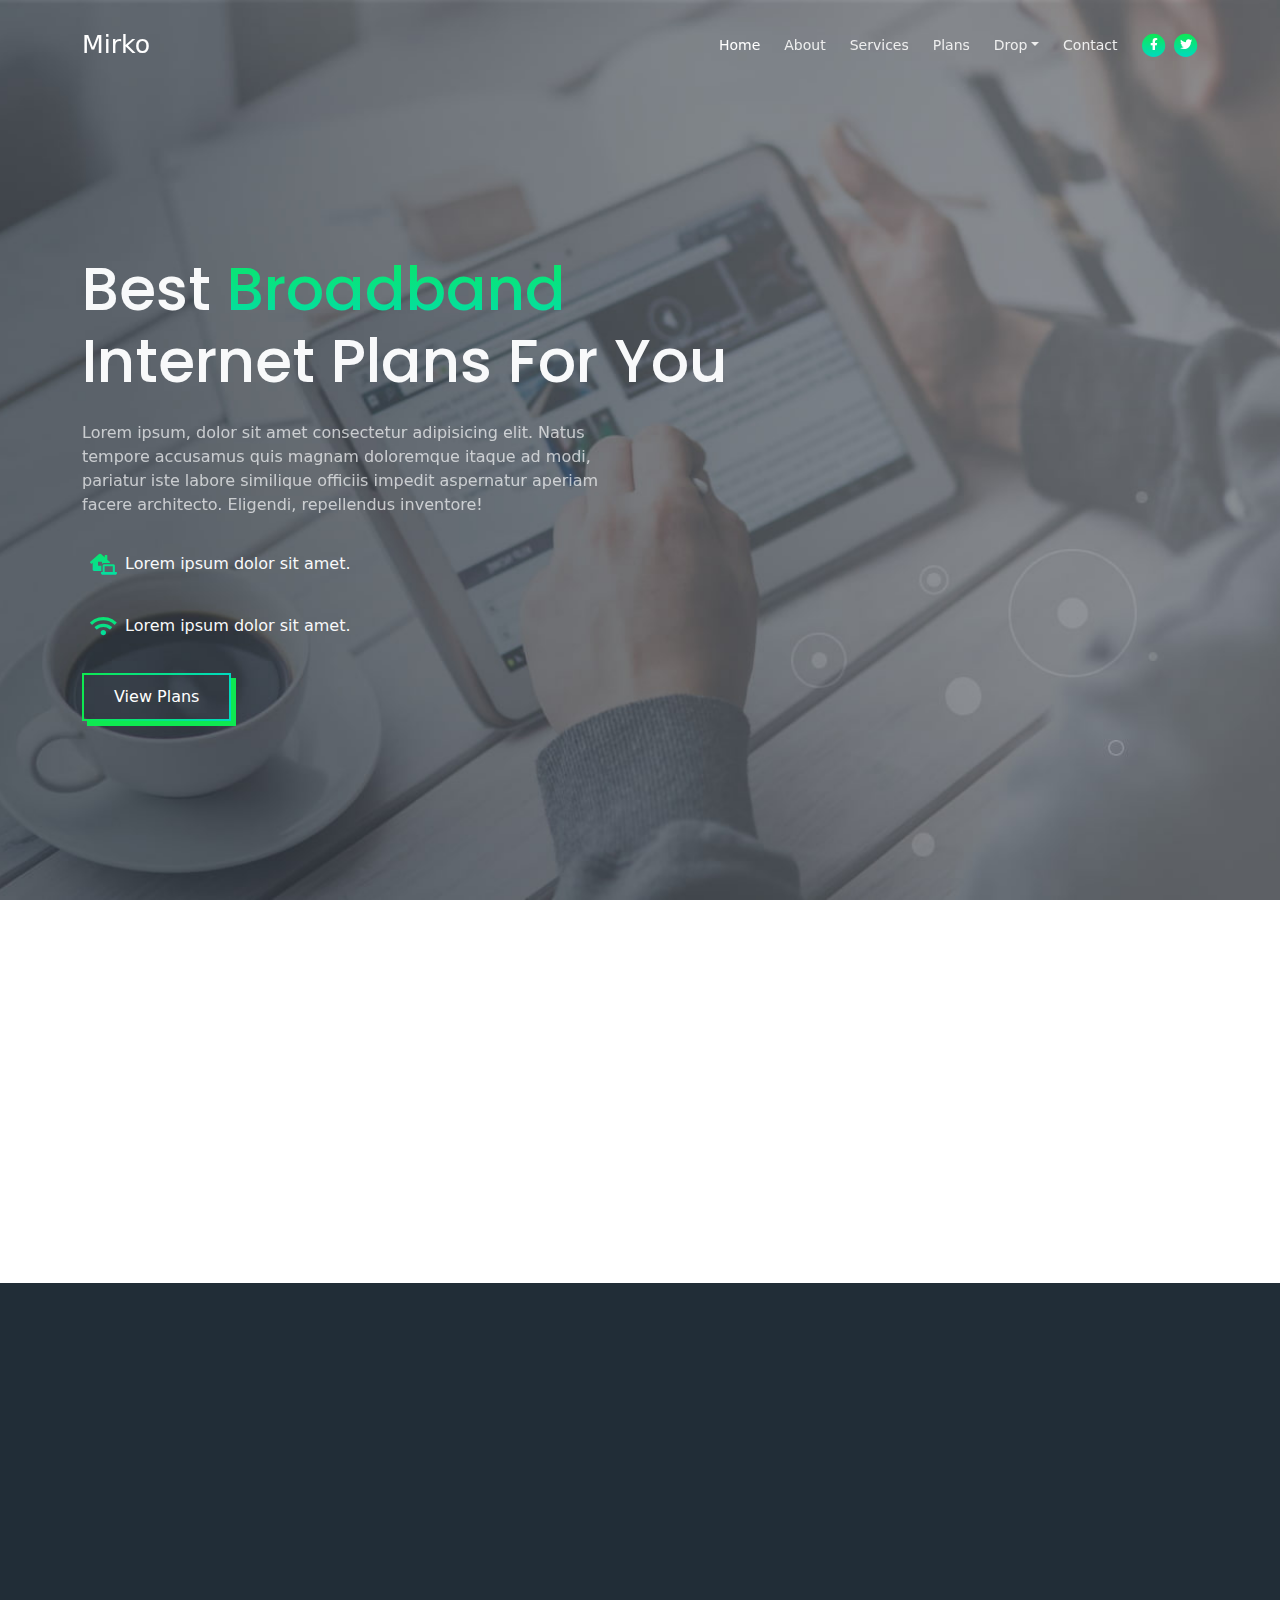
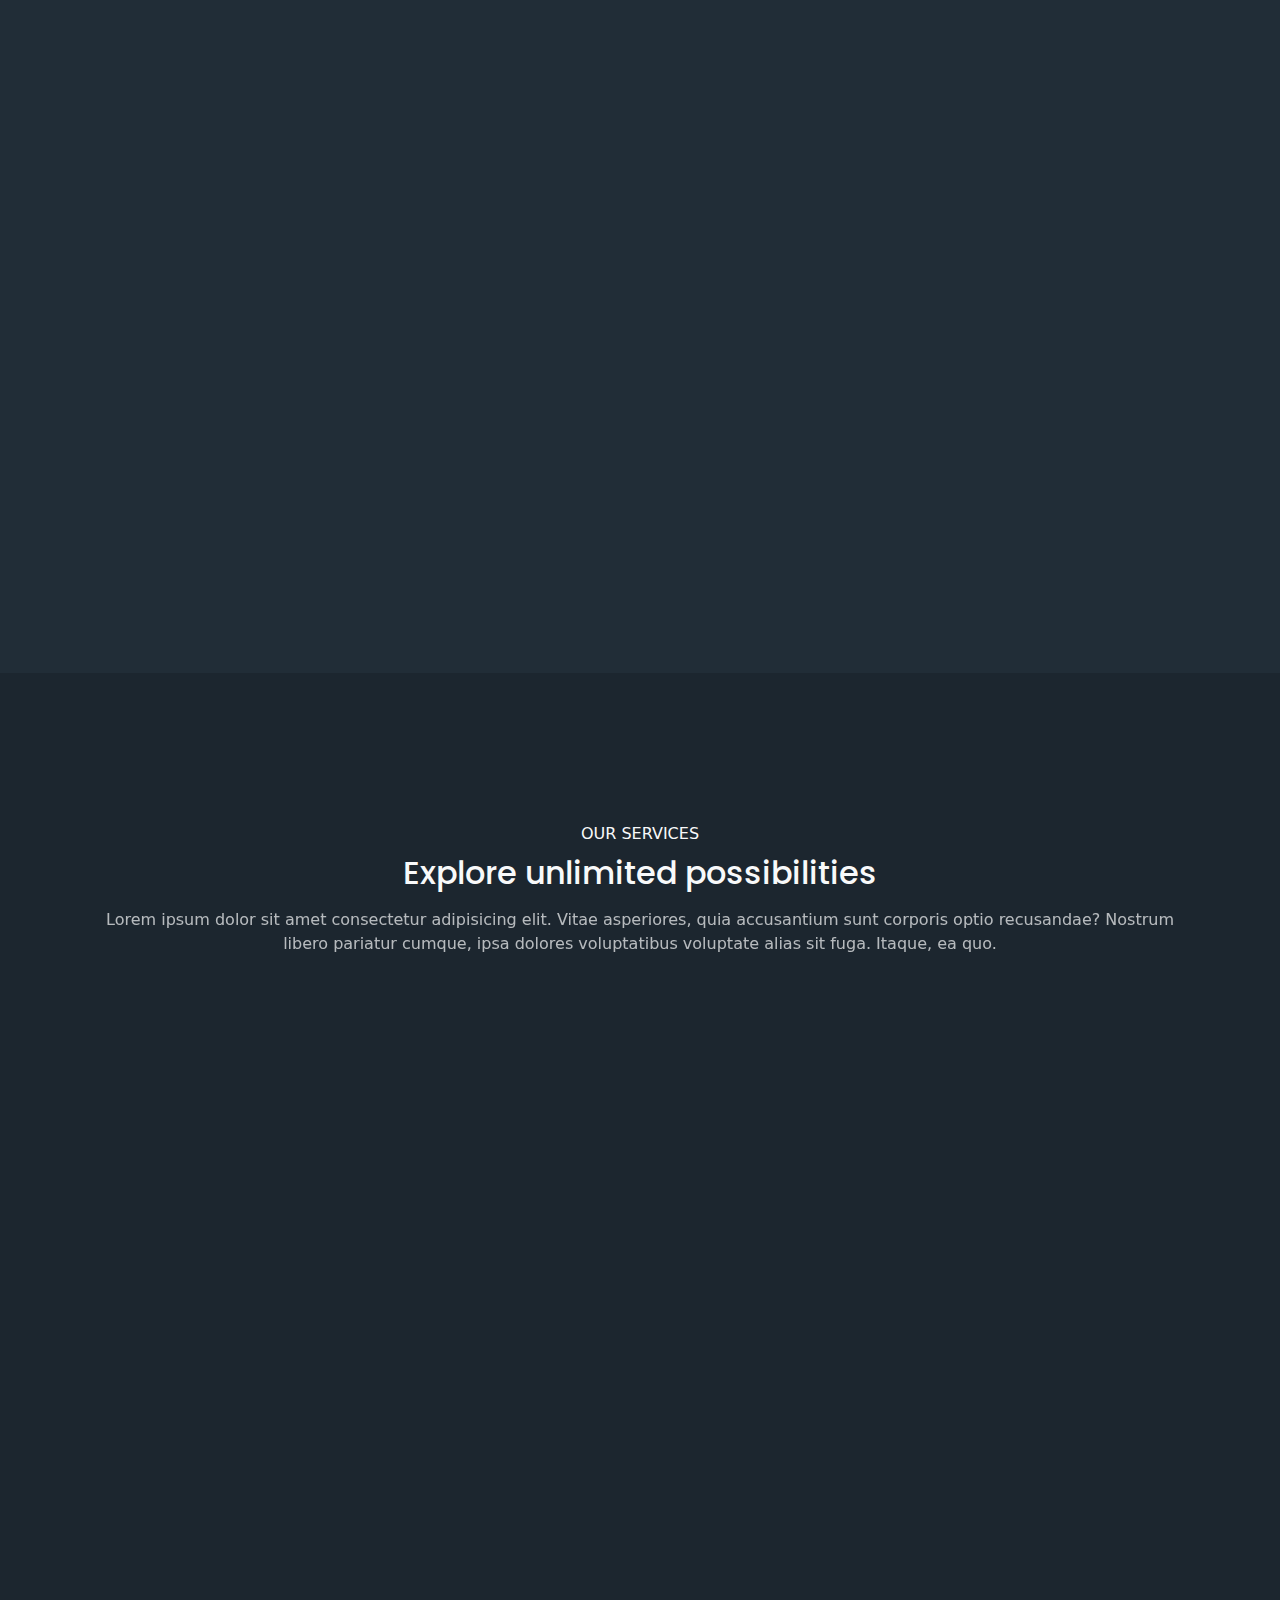
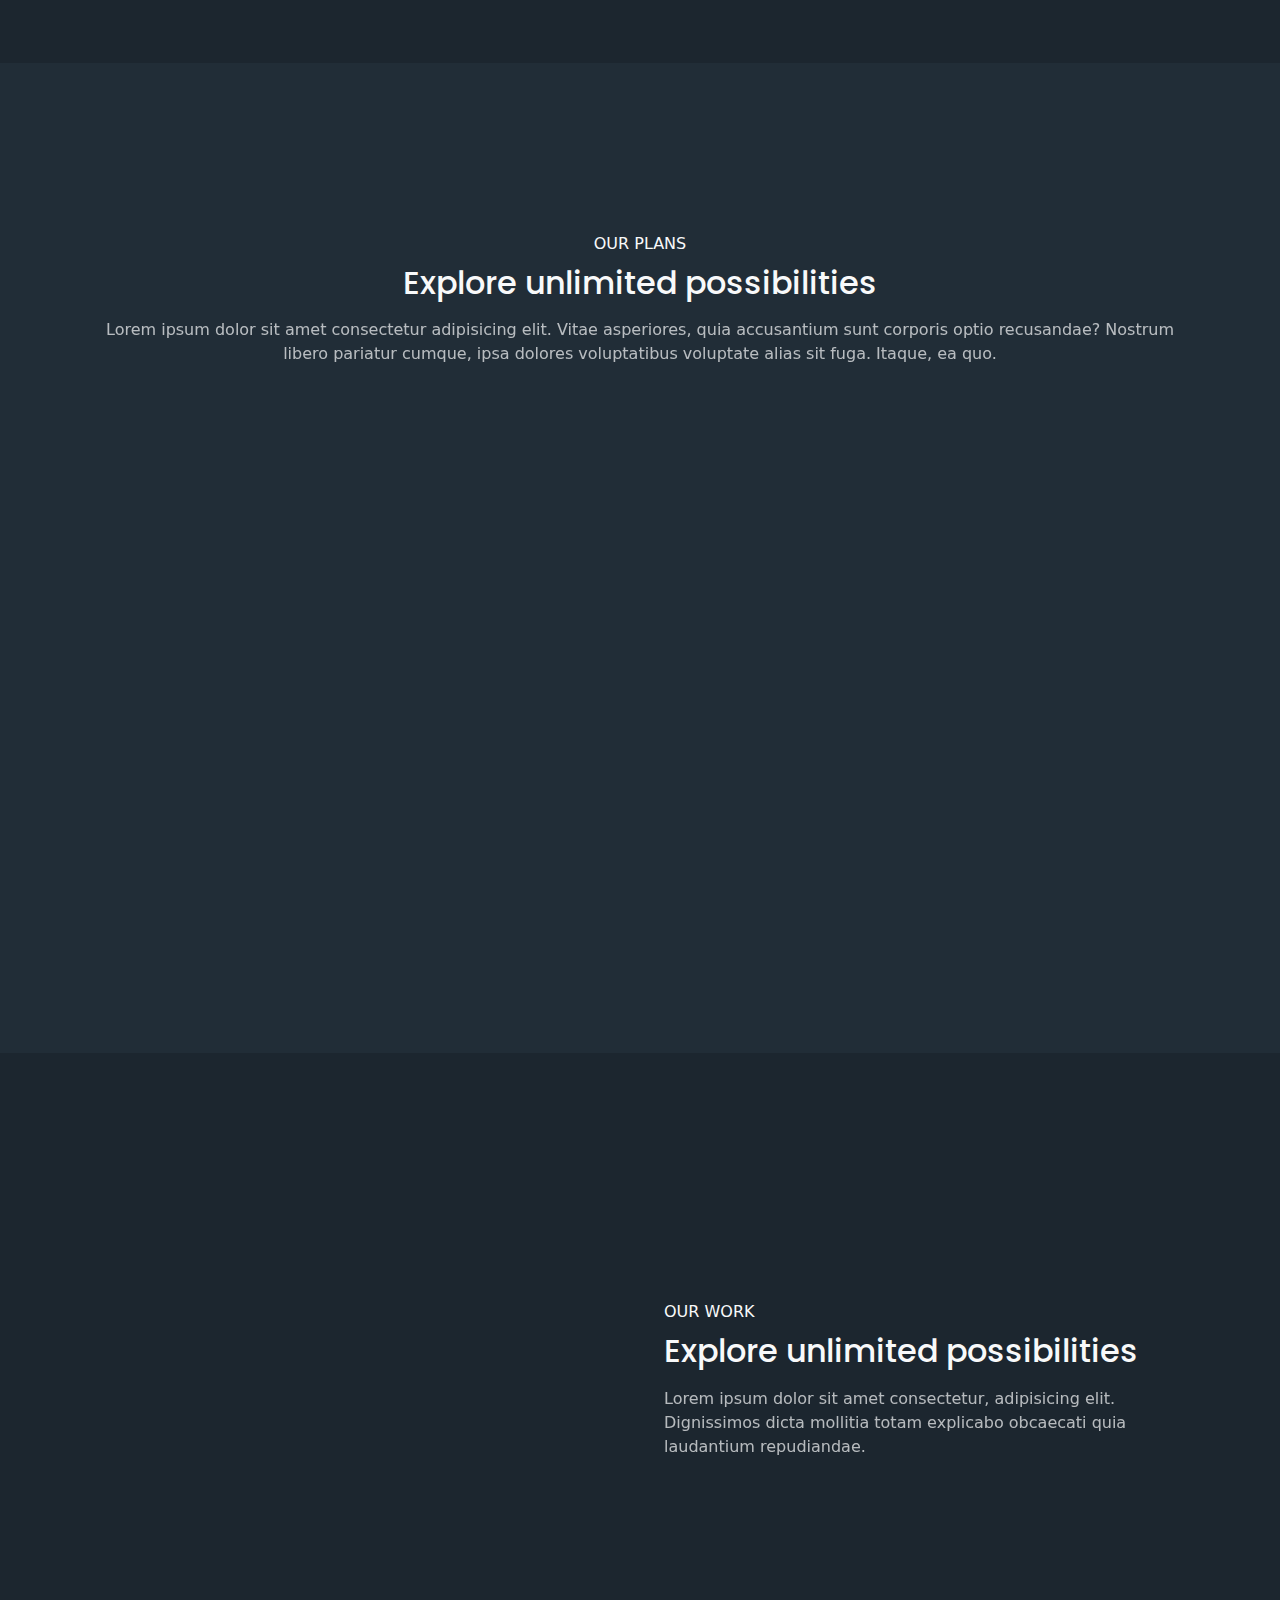
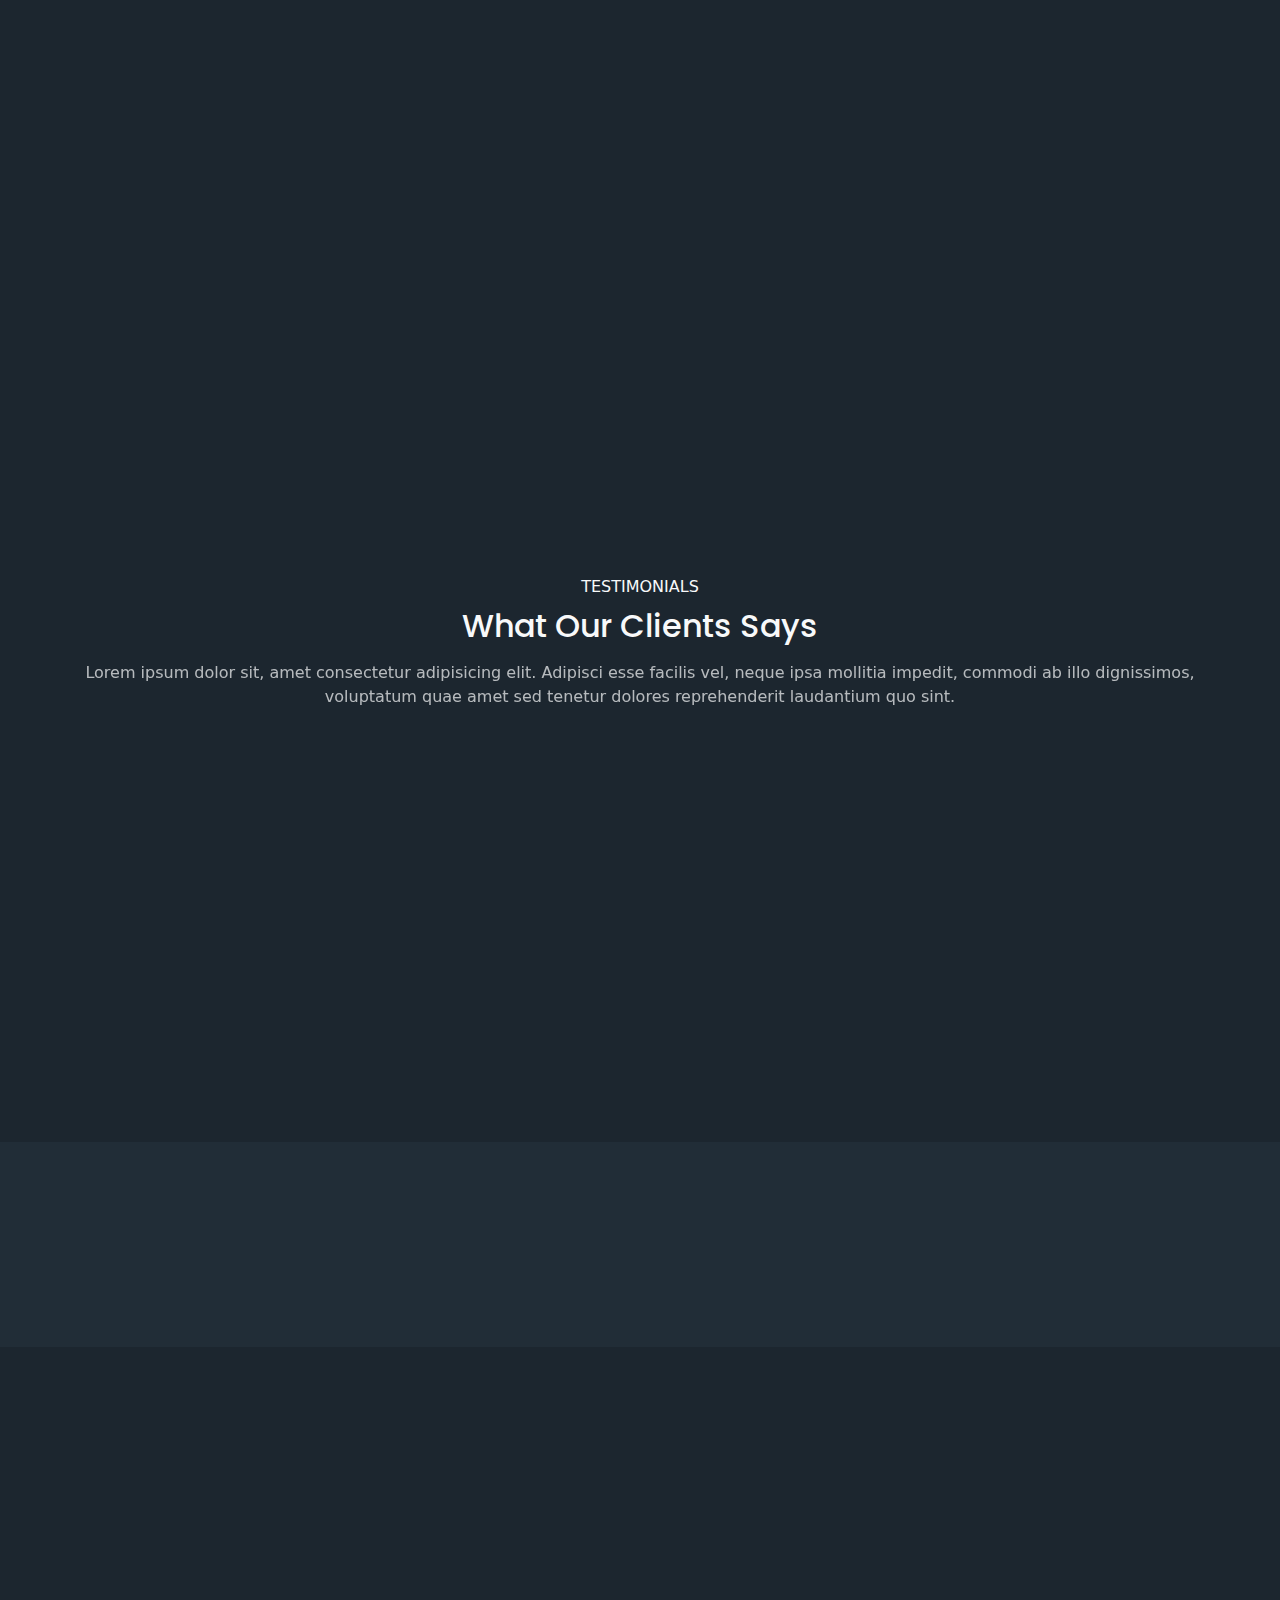
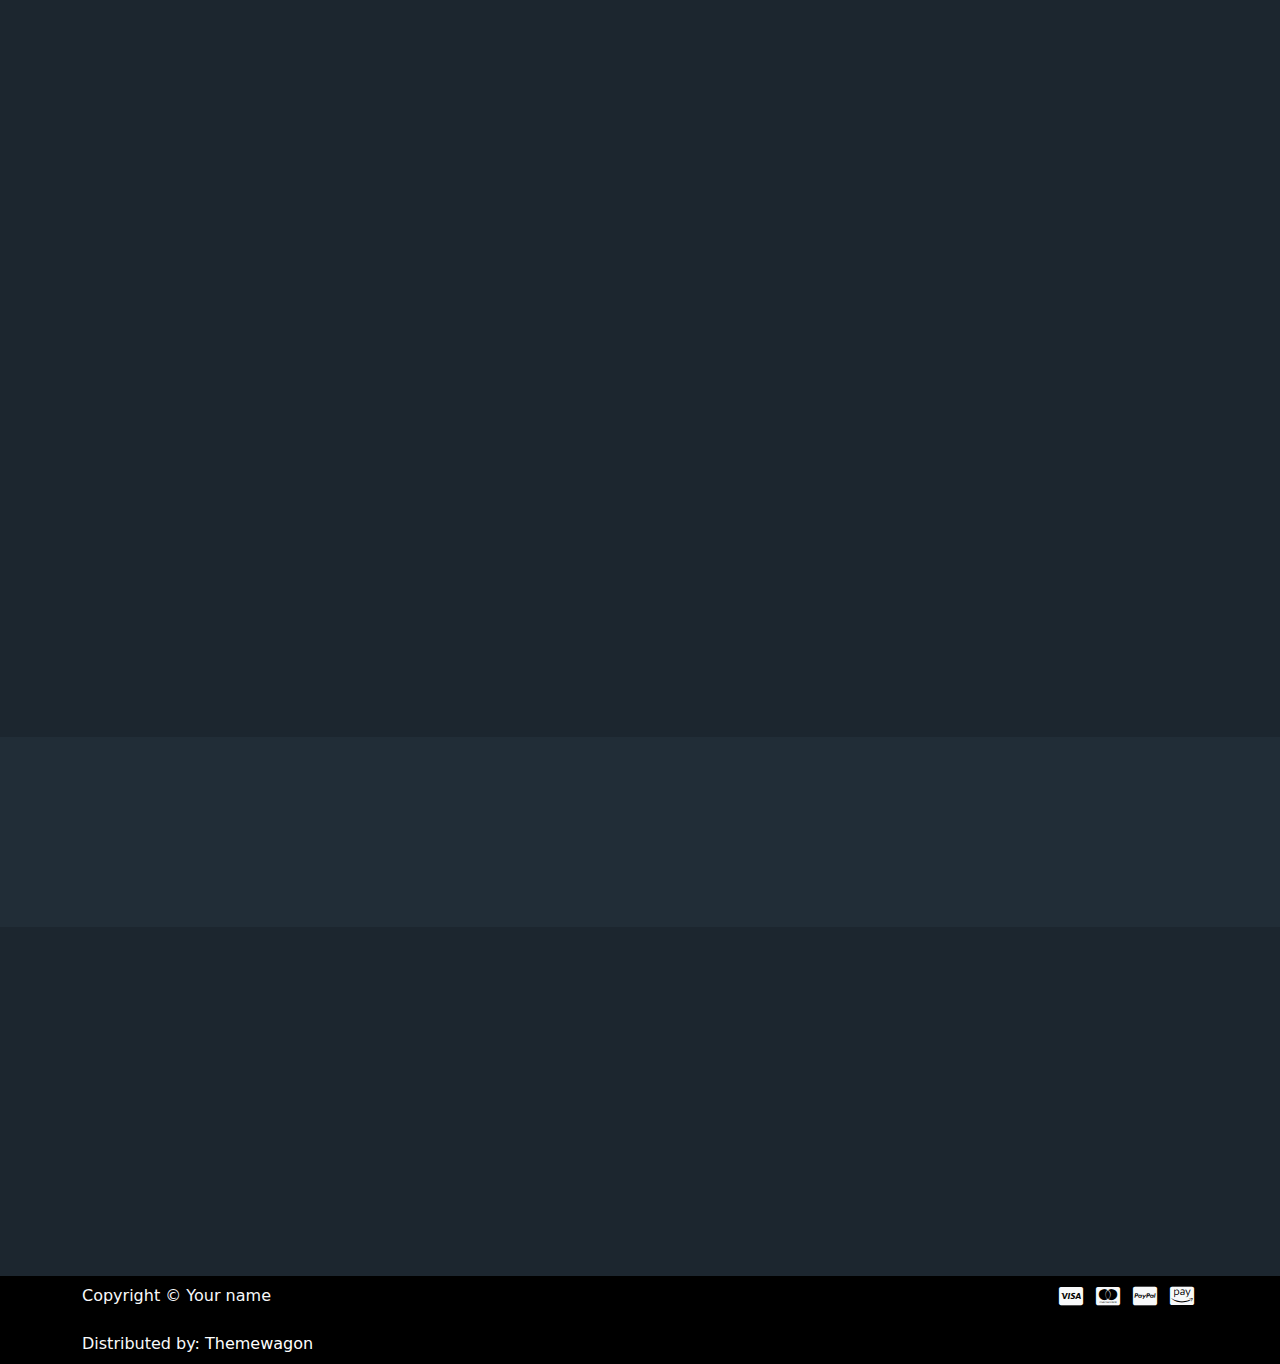
==== index.html @ 3283af9a "pushing files" ====
<!DOCTYPE html>
<html lang="en">
<head>
    <meta charset="UTF-8">
    <meta name="viewport" content="width=device-width, initial-scale=1, shrink-to-fit=no">

    <!-- SEO Meta Tags -->
    <meta name="description" content="Your description">
    <meta name="author" content="Your name">

    <!-- OG Meta Tags to improve the way the post looks when you share the page on Facebook, Twitter, LinkedIn -->
	<meta property="og:site_name" content="" /> <!-- website name -->
	<meta property="og:site" content="" /> <!-- website link -->
	<meta property="og:title" content=""/> <!-- title shown in the actual shared post -->
	<meta property="og:description" content="" /> <!-- description shown in the actual shared post -->
	<meta property="og:image" content="" /> <!-- image link, make sure it's jpg -->
	<meta property="og:url" content="" /> <!-- where do you want your post to link to -->
	<meta name="twitter:card" content="summary_large_image"> <!-- to have large image post format in Twitter -->

    <!-- Webpage Title -->
    <title>Mirko - Broadband Company</title>

    <!-- Styles -->
    <link href="https://fonts.googleapis.com/css2?family=Poppins:wght@400;500;700&display=swap" rel="stylesheet">
    <link href="./css/bootstrap.min.css" rel="stylesheet">
    <link href="./css/fontawesome-all.min.css" rel="stylesheet">
    <link href="./css/aos.min.css" rel="stylesheet">
    <link href="./css/swiper.css" rel="stylesheet">
    <link href="./css/style.css" rel="stylesheet">

    <!-- Favicon -->
    <link rel="icon" href="./assets/images/favicon.png">
</head>
<body>
    
    <!-- Navigation -->
    <nav id="navbar" class="navbar navbar-expand-lg fixed-top navbar-dark" aria-label="Main navigation">
        <div class="container">

            <!-- Image Logo -->
            <!-- <a class="navbar-brand logo-image" href="index.html"><img src="images/logo.svg" alt="alternative"></a> -->

            <!-- Text Logo - Use this if you don't have a graphic logo -->
            <a class="navbar-brand logo-text" href="index.html">Mirko</a>

            <button class="navbar-toggler p-0 border-0" type="button" id="navbarSideCollapse" aria-label="Toggle navigation">
                <span class="navbar-toggler-icon"></span>
            </button>

            <div class="navbar-collapse offcanvas-collapse" id="navbarsExampleDefault" >
                <ul class="navbar-nav ms-auto navbar-nav-scroll">
                    <li class="nav-item">
                        <a class="nav-link active" aria-current="page" href="#header">Home</a>
                    </li>
                    <li class="nav-item">
                        <a class="nav-link" href="#about">About</a>
                    </li>
                    <li class="nav-item">
                        <a class="nav-link" href="#services">Services</a>
                    </li>
                    <li class="nav-item">
                        <a class="nav-link" href="#plans">Plans</a>
                    </li>
                    <li class="nav-item dropdown">
                        <a class="nav-link dropdown-toggle" id="dropdown01" data-bs-toggle="dropdown" aria-expanded="false" href="#">Drop</a>
                        
                        <ul class="dropdown-menu" aria-labelledby="dropdown01">
                            <li><a class="dropdown-item" href="article.html">Article Details</a></li>
                            <li><div class="dropdown-divider"></div></li>
                            <li><a class="dropdown-item" href="terms.html">Terms Conditions</a></li>
                            <li><div class="dropdown-divider"></div></li>
                            <li><a class="dropdown-item" href="privacy.html">Privacy Policy</a></li>
                        </ul>
                    </li>
                    <li class="nav-item">
                        <a class="nav-link" href="#contact">Contact</a>
                    </li>
                </ul>
                <span class="nav-item social-icons">
                    <span class="fa-stack">
                        <a href="#your-link">
                            <i class="fas fa-circle fa-stack-2x"></i>
                            <i class="fab fa-facebook-f fa-stack-1x"></i>
                        </a>
                    </span>
                    <span class="fa-stack">
                        <a href="#your-link">
                            <i class="fas fa-circle fa-stack-2x"></i>
                            <i class="fab fa-twitter fa-stack-1x"></i>
                        </a>
                    </span>
                </span>
            </div> <!-- end of navbar-collapse -->
        </div> <!-- end of container -->
    </nav> <!-- end of navbar -->
    <!-- end of navigation -->


    <!-- Home -->
    <section class="home py-5 d-flex align-items-center" id="header">
        <div class="container text-light py-5"  data-aos="fade-right"> 
            <h1 class="headline">Best <span class="home_text">Broadband</span><br>Internet Plans For You</h1>
            <p class="para para-light py-3">Lorem ipsum, dolor sit amet consectetur adipisicing elit. Natus tempore accusamus quis magnam doloremque itaque ad modi, pariatur iste labore similique officiis impedit aspernatur aperiam facere architecto. Eligendi, repellendus inventore!</p>
            <div class="d-flex align-items-center">
                <p class="p-2"><i class="fas fa-laptop-house fa-lg"></i></p>
                <p>Lorem ipsum dolor sit amet.</p>  
            </div>
            <div class="d-flex align-items-center">
                <p class="p-2"><i class="fas fa-wifi fa-lg"></i></p>
                <p>Lorem ipsum dolor sit amet.</p>  
            </div>
            <div class="my-3">
                <a class="btn" href="#plans">View Plans</a>
            </div>
        </div> <!-- end of container -->
    </section> <!-- end of home -->


    <!-- Information -->
    <section class="information">
        <div class="container-fluid">  
            <div class="row text-light">
                <div class="col-lg-4 text-center p-5" data-aos="zoom-in">
                    <i class="fas fa-tachometer-alt fa-3x p-2"></i>
                    <h4 class="py-3">Download 1 GBPS</h4>
                    <p class="para-light">Lorem ipsum dolor sit amet, consectetur adipisicing elit. Magnam odit consequatur doloribus natus in suscipit!</p>
                </div>
                <div class="col-lg-4 text-center p-5"  data-aos="zoom-in">
                    <i class="fas fa-clock fa-3x p-2"></i>
                    <h4 class="py-3">99% Internet Uptime</h4>
                    <p class="para-light">Lorem ipsum dolor sit amet, consectetur adipisicing elit. Magnam odit consequatur doloribus natus in suscipit!</p>
                </div>
                <div class="col-lg-4 text-center p-5 text-dark"  data-aos="zoom-in"> 
                    <i class="fas fa-headset fa-3x p-2"></i>
                    <h4 class="py-3">24/7 Support </h4>
                    <p class="para-light">Lorem ipsum dolor sit amet, consectetur adipisicing elit. Magnam odit consequatur doloribus natus in suscipit!</p>
                </div>
            </div>
        </div> <!-- end of container -->
    </section> <!-- end of information -->
    

    <!-- About -->
    <section class="about d-flex align-items-center text-light py-5" id="about">
        <div class="container" >
            <div class="row d-flex align-items-center">
                <div class="col-lg-7" data-aos="fade-right">
                    <p>ABOUT US</p>
                    <h1>We are top internet <br> service company</h1>
                    <p class="py-2 para-light">Lorem ipsum dolor sit amet consectetur adipisicing elit. Non sed accusantium aut dolores inventore architecto modi cupiditate eligendi corporis, illum illo culpa. Reiciendis, molestias. Illum voluptatum quisquam ad veritatis dolorem.</p>
                    <p class="py-2 para-light">Lorem ipsum dolor sit amet consectetur adipisicing elit. Non sed accusantium aut dolores inventore architecto modi cupiditate eligendi corporis, illum illo culpa. Reiciendis, molestias. Illum voluptatum quisquam ad veritatis dolorem.</p>

                    <div class="my-3">
                        <a class="btn" href="#your-link">Learn More</a>
                    </div>
                </div>
                <div class="col-lg-5 text-center py-4 py-sm-0" data-aos="fade-down"> 
                    <img class="img-fluid" src="./assets/images/about.jpg" alt="about" >
                </div>
            </div> <!-- end of row -->
        </div> <!-- end of container -->
    </section> <!-- end of about -->


    <!-- Services -->
    <section class="services d-flex align-items-center py-5" id="services">
        <div class="container text-light">
            <div class="text-center pb-4" >
                <p>OUR SERVICES</p> 
                <h2 class="py-2">Explore unlimited possibilities</h2>
                <p class="para-light">Lorem ipsum dolor sit amet consectetur adipisicing elit. Vitae asperiores, quia accusantium sunt corporis optio recusandae? Nostrum libero pariatur cumque, ipsa dolores voluptatibus voluptate alias sit fuga. Itaque, ea quo.</p>
            </div>
            <div class="row gy-4 py-2" data-aos="zoom-in">
                <div class="col-lg-4">
                    <div class="card bg-transparent">
                        <i class="fas fa-home fa-2x"></i>
                        <h4 class="py-2">HOME BROADBAND</h4>
                        <p class="para-light">Lorem ipsum dolor sit amet, consectetur adipisicing elit. Magnam odit consequatur doloribus natus in suscipit!</p>
                    </div>
                </div>
                <div class="col-lg-4">
                    <div class="card bg-transparent">
                        <i class="fas fa-wifi fa-2x"></i>
                        <h4 class="py-2"> HOME WIFI</h4>
                        <p class="para-light">Lorem ipsum dolor sit amet, consectetur adipisicing elit. Magnam odit consequatur doloribus natus in suscipit!</p>
                    </div>                    
                </div>
                <div class="col-lg-4">
                    <div class="card bg-transparent">
                        <i class="fas fa-phone fa-2x"></i>
                        <h4 class="py-2">HOME BROADBAND</h4>
                        <p class="para-light">Lorem ipsum dolor sit amet, consectetur adipisicing elit. Magnam odit consequatur doloribus natus in suscipit!</p>
                    </div>                    
                </div>
                <div class="col-lg-4">
                    <div class="card bg-transparent">
                        <i class="fas fa-mobile fa-2x"></i>
                        <h4 class="py-2">MOBILE CONNECTION</h4>
                        <p class="para-light">Lorem ipsum dolor sit amet, consectetur adipisicing elit. Magnam odit consequatur doloribus natus in suscipit!</p>
                    </div>                    
                </div>
                <div class="col-lg-4">
                    <div class="card bg-transparent">
                        <i class="fas fa-home fa-2x"></i>
                        <h4 class="py-2">SECURITY</h4>
                        <p class="para-light">Lorem ipsum dolor sit amet, consectetur adipisicing elit. Magnam odit consequatur doloribus natus in suscipit!</p>
                    </div>                    
                </div>
                <div class="col-lg-4">
                    <div class="card bg-transparent">
                        <i class="fas fa-tv fa-2x"></i>
                        <h4 class="py-2">TV SETUP BOX</h4>
                        <p class="para-light">Lorem ipsum dolor sit amet, consectetur adipisicing elit. Magnam odit consequatur doloribus natus in suscipit!</p>
                    </div>                    
                </div>
            </div> <!-- end of row -->
        </div> <!-- end of container -->
    </section> <!-- end of services -->


    <!-- Plans -->
    <section class="plans d-flex align-items-center py-5" id="plans">
        <div class="container text-light" >
            <div class="text-center pb-4">
                <p>OUR PLANS</p>
                <h2 class="py-2">Explore unlimited possibilities</h2>
                <p class="para-light">Lorem ipsum dolor sit amet consectetur adipisicing elit. Vitae asperiores, quia accusantium sunt corporis optio recusandae? Nostrum libero pariatur cumque, ipsa dolores voluptatibus voluptate alias sit fuga. Itaque, ea quo.</p>
            </div>
            <div class="row gy-4" data-aos="zoom-in">
                <div class="col-lg-4">
                    <div class="card bg-transparent px-4">
                        <h4 class="py-2">BASIC BUNDLE</h4>
                        <p class="py-3">Lorem ipsum dolor sit amet consectetur adipisicing elit.</p>
                        <div class="block d-flex align-items-center">
                            <p class="pe-2"><i class="far fa-check-circle fa-1x"></i></p>
                            <p>Lorem ipsum dolor sit amet.</p>
                        </div>
                        <div class="block d-flex align-items-center">
                            <p class="pe-2"><i class="far fa-check-circle fa-1x"></i></p>
                            <p>Lorem ipsum dolor sit amet.</p>
                        </div>
                        <div class="block d-flex align-items-center">
                            <p class="pe-2"><i class="far fa-check-circle fa-1x"></i></p>
                            <p>Lorem ipsum dolor sit amet.</p>
                        </div>
                        <div class="block d-flex align-items-center">
                            <p class="pe-2"><i class="far fa-check-circle fa-1x"></i></p>
                            <p>Lorem ipsum dolor sit amet.</p>
                        </div>
                        <h4 class="py-3">$24/Month</h4>
                        <div class="my-3">
                            <a class="btn" href="#your-link" >View Plans</a>
                        </div>
                    </div>  
                </div>

                <div class="col-lg-4">
                    <div class="card bg-transparent px-4">
                        <h4 class="py-2">BUSINESS BUNDLE</h4>
                        <p class="py-3">Lorem ipsum dolor sit amet consectetur adipisicing elit.</p>
                        <div class="block d-flex align-items-center">
                            <p class="pe-2"><i class="far fa-check-circle fa-1x"></i></p>
                            <p>Lorem ipsum dolor sit amet.</p>
                        </div>
                        <div class="block d-flex align-items-center">
                            <p class="pe-2"><i class="far fa-check-circle fa-1x"></i></p>
                            <p>Lorem ipsum dolor sit amet.</p>
                        </div>
                        <div class="block d-flex align-items-center">
                            <p class="pe-2"><i class="far fa-check-circle fa-1x"></i></p>
                            <p>Lorem ipsum dolor sit amet.</p>
                        </div>
                        <div class="block d-flex align-items-center">
                            <p class="pe-2"><i class="far fa-check-circle fa-1x"></i></p>
                            <p>Lorem ipsum dolor sit amet.</p>
                        </div>
                        <h4 class="py-3">$99/Month</h4>
                        <div class="my-3">
                            <a class="btn" href="#your-link" >View Plans</a>
                        </div>
                    </div>  
                </div>

                <div class="col-lg-4">
                    <div class="card bg-transparent px-4" >
                        <h4 class="py-2">PREMIUM BUNDLE</h4>
                        <p class="py-3">Lorem ipsum dolor sit amet consectetur adipisicing elit.</p>
                        <div class="block d-flex align-items-center">
                            <p class="pe-2"><i class="far fa-check-circle fa-1x"></i></p>
                            <p>Lorem ipsum dolor sit amet.</p>
                        </div>
                        <div class="block d-flex align-items-center">
                            <p class="pe-2"><i class="far fa-check-circle fa-1x"></i></p>
                            <p>Lorem ipsum dolor sit amet.</p>
                        </div>
                        <div class="block d-flex align-items-center">
                            <p class="pe-2"><i class="far fa-check-circle fa-1x"></i></p>
                            <p>Lorem ipsum dolor sit amet.</p>
                        </div>
                        <div class="block d-flex align-items-center">
                            <p class="pe-2"><i class="far fa-check-circle fa-1x"></i></p>
                            <p>Lorem ipsum dolor sit amet.</p>
                        </div>
                        <h4 class="py-3">$199/Month</h4>
                        <div class="my-3">
                            <a class="btn" href="#your-link" >View Plans</a>                    
                        </div>
                    </div>  
                </div>
            </div> <!-- end of row -->
        </div> <!-- end of container -->
    </section> <!-- end of plans -->


    <!-- Work -->
    <section class="work d-flex align-items-center py-5" >
        <div class="container-fluid text-light">
            <div class="row">
                <div class="col-lg-6 d-flex align-items-center" data-aos="fade-right">
                    <img class="img-fluid" src="./assets/images/work.jpg" alt="work">        
                </div>
                <div class="col-lg-5 d-flex align-items-center px-4 py-3" data-aos="">
                    <div class="row">
                        <div class="text-center text-lg-start py-4 pt-lg-0">
                            <p>OUR WORK</p>
                            <h2 class="py-2">Explore unlimited possibilities</h2>
                            <p class="para-light">Lorem ipsum dolor sit amet consectetur, adipisicing elit. Dignissimos dicta mollitia totam explicabo obcaecati quia laudantium repudiandae.</p>
                        </div>
                        <div class="container" data-aos="fade-up">
                            <div class="row g-5">
                                <div class="col-6 text-start" >
                                    <i class="fas fa-briefcase fa-2x text-start"></i>
                                    <h2 class="purecounter" data-purecounter-start="0" data-purecounter-end="1258" data-purecounter-duration="3">1</h2>
                                    <p>PROJECTS COMPLETED</p>
                                </div>
                                <div class="col-6" >
                                    <i class="fas fa-award fa-2x"></i>
                                    <h2 class="purecounter" data-purecounter-start="0" data-purecounter-end="150" data-purecounter-duration="3">1</h2>
                                    <p>AWARDS</p>
                                </div>
                                <div class="col-6">
                                    <i class="fas fa-users fa-2x"></i>
                                    <h2 class="purecounter" data-purecounter-start="0" data-purecounter-end="1255" data-purecounter-duration="3">1</h2>
                                    <p>CUSTOMER ACTIVE</p>
                                </div>
                                <div class="col-6">
                                    <i class="fas fa-clock fa-2x"></i>
                                    <h2 class="purecounter" data-purecounter-start="0" data-purecounter-end="1157" data-purecounter-duration="3">1</h2>
                                    <p>GOOD REVIEWS</p>
                                </div>
                            </div>
                        </div> <!-- end of container -->
                    </div> <!-- end of row -->
                </div> <!-- end of col-lg-5 -->
            </div> <!-- end of row -->
        </div> <!-- end of container -->
    </section> <!-- end of work -->


    <!-- Testimonials -->
    <div class="slider-1 testimonial text-light d-flex align-items-center">
        <div class="container">
            <div class="row">
                <div class="text-center w-lg-75 m-auto pb-4">
                    <p>TESTIMONIALS</p>
                    <h2 class="py-2">What Our Clients Says</h2>
                    <p class="para-light">Lorem ipsum dolor sit, amet consectetur adipisicing elit. Adipisci esse facilis vel, neque ipsa mollitia impedit, commodi ab illo dignissimos, voluptatum quae amet sed tenetur dolores reprehenderit laudantium quo sint.</p>
                </div>
            </div> <!-- end of row -->
            <div class="row p-2" data-aos="zoom-in">
                <div class="col-lg-12">

                    <!-- Card Slider -->
                    <div class="slider-container">
                        <div class="swiper-container card-slider">
                            <div class="swiper-wrapper">
                                
                                <!-- Slide -->
                                <div class="swiper-slide">
                                    <div class="testimonial-card p-4">
                                        <p>Lorem ipsum dolor, sit amet consectetur adipisicing elit. Laboriosam commodi officia laborum qui iste quidem!</p>
                                    
                                        <div class="d-flex pt-4">
                                            <div>
                                                <img class="avatar" src="./assets/images/testimonial-1.jpg" alt="testimonial">
                                            </div>
                                            <div class="ms-3 pt-2">
                                                <h6>Marlene Visconte</h6>
                                                <p>General Manager - Scouter</p>
                                            </div>
                                        </div>
                                    </div>
                                </div> <!-- end of swiper-slide -->
                                <!-- end of slide -->
        
                                <!-- Slide -->
                                <div class="swiper-slide">
                                    <div class="testimonial-card p-4">
                                        <p>Lorem ipsum dolor, sit amet consectetur adipisicing elit. Laboriosam commodi officia laborum qui iste quidem!</p>
                                        <div class="d-flex pt-4">
                                            <div>
                                                <img class="avatar" src="./assets/images/testimonial-2.jpg" alt="testimonial">
                                            </div>
                                            <div class="ms-3 pt-2">
                                                <h6>John Spiker</h6>
                                                <p>Team Leader - Vanquish</p>
                                            </div>
                                        </div>
                                    </div>
                                </div> <!-- end of swiper-slide -->
                                <!-- end of slide -->
        
                                <!-- Slide -->
                                <div class="swiper-slide">
                                    <div class="testimonial-card p-4">
                                        <p>Lorem ipsum dolor, sit amet consectetur adipisicing elit. Laboriosam commodi officia laborum qui iste quidem!</p>
                                        <div class="d-flex pt-4">
                                            <div>
                                                <img class="avatar" src="./assets/images/testimonial-3.jpg" alt="testimonial">
                                            </div>
                                            <div class="ms-3 pt-2">
                                                <h6>Stella Virtuoso</h6>
                                                <p>Design Chief - Upscale</p>
                                            </div>
                                        </div>
                                    </div>      
                                </div> <!-- end of swiper-slide -->
                                <!-- end of slide -->
        
                                <!-- Slide -->
                                <div class="swiper-slide">
                                    <div class="testimonial-card p-4">
                                        <p>Lorem ipsum dolor, sit amet consectetur adipisicing elit. Laboriosam commodi officia laborum qui iste quidem!</p>
                                        <div class="d-flex pt-4">
                                            <div>
                                                <img class="avatar" src="./assets/images/testimonial-4.jpg" alt="testimonial">
                                            </div>
                                            <div class="ms-3 pt-2">
                                                <p>Mike tim</p>
                                                <p>Investor - TechGroww</p>
                                            </div>
                                        </div>
                                    </div>
                                </div> <!-- end of swiper-slide -->
                                <!-- end of slide -->

                            </div> <!-- end of swiper-wrapper -->
        
                            <!-- Add Arrows -->
                            <div class="swiper-button-next"></div>
                            <div class="swiper-button-prev"></div>
                            <!-- end of add arrows -->
        
                        </div> <!-- end of swiper-container -->
                    </div> <!-- end of slider-container -->
                    <!-- end of card slider -->

                </div> <!-- end of col -->
            </div> <!-- end of row -->
        </div> <!-- end of container -->
    </div> <!-- end of testimonials -->


    <!-- Newsletter -->
    <section class="newsletter text-light py-5">
        <div class="container">
            <div class="row" >
                <div class="col-lg-6 text-center text-lg-start" data-aos="fade-right">
                    <h4 class="py-1">Subscribe to our Newsletter</h4>
                    <p class="para-light">Lorem ipsum, dolor sit amet consectetur adipisicing elit. Dolor deleniti nobis amet accusamus debitis facilis quibusdam officia laborum nesciunt. Nihil.</p>
                </div>
                <div class="col-lg-6 d-flex align-items-center" data-aos="fade-down">
                    <div class="input-group my-3">
                        <input type="text" class="form-control p-2" placeholder="Enter your email address" aria-label="Recipient's email">
                        <button class="btn-secondary text-light" type="button">Subscribe</button>
                    </div>
                </div>
            </div> <!-- end of row -->
        </div> <!-- end of container -->
    </section> <!-- end of newsletter -->


    <!-- Contact -->
    <section class="contact d-flex align-items-center py-5" id="contact">
        <div class="container-fluid text-light">
            <div class="row">
                <div class="col-lg-6 d-flex justify-content-center justify-content-lg-end align-items-center px-lg-5" data-aos="fade-right">
                    <div style="width:90%">
                        <div class="text-center text-lg-start py-4 pt-lg-0">
                            <p>CONTACT</p>
                            <h2 class="py-2">Send your query</h2>
                            <p class="para-light">Lorem ipsum dolor sit amet consectetur, adipisicing elit. Dignissimos dicta mollitia totam explicabo obcaecati quia laudantium repudiandae.</p>
                        </div>
                        <div>
                            <div class="row" >
                                <div class="col-lg-6">
                                    <div class="form-group py-2">
                                        <input type="text" class="form-control form-control-input" id="exampleFormControlInput1" placeholder="Enter name">
                                    </div>                                
                                </div>
                                <div class="col-lg-6">
                                    <div class="form-group py-2">
                                        <input type="email" class="form-control form-control-input" id="exampleFormControlInput2" placeholder="Enter phone number">
                                    </div>                                 
                                </div>
                            </div>
                            <div class="form-group py-1">
                                <input type="email" class="form-control form-control-input" id="exampleFormControlInput3" placeholder="Enter email">
                            </div>  
                            <div class="form-group py-2">
                                <textarea class="form-control form-control-input" id="exampleFormControlTextarea1" rows="6" placeholder="Message"></textarea>
                            </div>                            
                        </div>
                        <div class="my-3">
                            <a class="btn form-control-submit-button" href="#your-link">Submit</a>
                        </div>
                    </div> <!-- end of div -->
                </div> <!-- end of col -->
                <div class="col-lg-6 d-flex align-items-center" data-aos="fade-down">
                    <img class="img-fluid d-none d-lg-block" src="./assets/images/contact.jpg" alt="contact">        
                </div> <!-- end of col -->
            </div> <!-- end of row -->
        </div> <!-- end of container -->
    </section> <!-- end of contact -->


    <!-- Location -->
    <section class="location text-light py-5">
        <div class="container" data-aos="zoom-in">
            <div class="row">
                <div class="col-lg-3 d-flex align-items-center">
                    <div class="p-2"><i class="far fa-map fa-3x"></i></div>
                    <div class="ms-2">
                        <h6>ADDRESS</h6>
                        <p>Teuku Umar ST. 1919</p>
                    </div>
                </div>
                <div class="col-lg-3 d-flex align-items-center" >
                    <div class="p-2"><i class="fas fa-mobile-alt fa-3x"></i></div>
                    <div class="ms-2">
                        <h6>CALL FOR QUERY</h6>
                        <p>(800) 265  216 2020</p>
                    </div>
                </div>
                <div class="col-lg-3 d-flex align-items-center" >
                    <div class="p-2"><i class="far fa-envelope fa-3x"></i></div>
                    <div class="ms-2">
                        <h6>SEND US MESSAGE</h6>
                        <p>infodemofile@example.com</p>
                    </div>
                </div>
                <div class="col-lg-3 d-flex align-items-center" >
                    <div class="p-2"><i class="far fa-clock fa-3x"></i></div>
                    <div class="ms-2">
                        <h6>OPENING HOURS</h6>
                        <p>09:00 AM - 18:00 PM</p>
                    </div>
                </div>
            </div> <!-- end of row -->
        </div> <!-- end of container -->
    </section> <!-- end of location -->


    <!-- Footer -->
    <section class="footer text-light">
        <div class="container">
            <div class="row" data-aos="fade-right">
                <div class="col-lg-3 py-4 py-md-5">
                    <div class="d-flex align-items-center">
                        <h4 class="">Mirko</h4>
                    </div>
                    <p class="py-3 para-light">Lorem ipsum dolor sit amet consectetur adipisicing elit. Minus animi repudiandae explicabo esse maxime, impedit rem voluptatibus amet error quas.</p>
                    <div class="d-flex">
                        <div class="me-3">
                            <a href="#your-link">
                                <i class="fab fa-facebook-f fa-2x py-2"></i>
                            </a>
                        </div>
                        <div class="me-3">
                            <a href="#your-link">
                                <i class="fab fa-twitter fa-2x py-2"></i>
                            </a>
                        </div>
                        <div class="me-3">
                            <a href="#your-link">
                                <i class="fab fa-instagram fa-2x py-2"></i>
                            </a>
                        </div>
                    </div>
                </div> <!-- end of col -->

                <div class="col-lg-3 py-4 py-md-5">
                    <div>
                        <h4 class="py-2">Quick Links</h4>
                        <div class="d-flex align-items-center py-2">
                            <i class="fas fa-caret-right"></i>
                            <a href="#about"><p class="ms-3">About</p></a>
                        </div>
                        <div class="d-flex align-items-center py-2">
                            <i class="fas fa-caret-right"></i>
                            <a href="#"><p class="ms-3">Services</p></a>
                        </div>
                        <div class="d-flex align-items-center py-2">
                            <i class="fas fa-caret-right"></i>
                            <a href="#"><p class="ms-3">Plans</p></a>
                        </div>
                        <div class="d-flex align-items-center py-2">
                            <i class="fas fa-caret-right"></i>
                            <a href="#"><p class="ms-3">Contact</p></a>
                        </div>
                    </div>
                </div> <!-- end of col -->

                <div class="col-lg-3 py-4 py-md-5">
                    <div>
                        <h4 class="py-2">Useful Links</h4>
                        <div class="d-flex align-items-center py-2">
                            <i class="fas fa-caret-right"></i>
                            <a href="privacy.html"><p class="ms-3">Privacy</p></a>
                            
                        </div>
                        <div class="d-flex align-items-center py-2">
                            <i class="fas fa-caret-right"></i>
                            <a href="terms.html"><p class="ms-3">Terms</p></a>
                        </div>
                        <div class="d-flex align-items-center py-2">
                            <i class="fas fa-caret-right"></i>
                            <a href="#your-link"><p class="ms-3">Disclaimer</p></a>
                        </div>
                        <div class="d-flex align-items-center py-2">
                            <i class="fas fa-caret-right"></i>
                            <a href="#your-link"><p class="ms-3">FAQ</p></a>
                        </div>
                    </div>
                </div> <!-- end of col -->

                <div class="col-lg-3 py-4 py-md-5">
                    <div class="d-flex align-items-center">
                        <h4>Newsletter</h4>
                    </div>
                    <p class="py-3 para-light">Lorem ipsum dolor sit amet, consectetur adipisicing elit. Laboriosam, ab.</p>
                    <div class="d-flex align-items-center">
                        <div class="input-group mb-3">
                            <input type="text" class="form-control p-2" placeholder="Enter Email" aria-label="Recipient's email">
                            <button class="btn-secondary text-light"><i class="fas fa-envelope fa-lg"></i></button>       
                        </div>
                    </div>
                </div> <!-- end of col -->
            </div> <!-- end of row -->
        </div> <!-- end of container -->
    </section> <!-- end of footer -->


    <!-- Bottom -->
    <div class="bottom py-2 text-light" >
        <div class="container d-flex justify-content-between">
            <div>
                <p>Copyright © Your name</p><br>
                <p>Distributed by: <a href="https://themewagon.com/">Themewagon</a></p>
            </div>
            <div>
                <i class="fab fa-cc-visa fa-lg p-1"></i>
                <i class="fab fa-cc-mastercard fa-lg p-1"></i>
                <i class="fab fa-cc-paypal fa-lg p-1"></i>
                <i class="fab fa-cc-amazon-pay fa-lg p-1"></i>
            </div>
        </div> <!-- end of container -->
    </div> <!-- end of bottom -->
 
    
    <!-- Back To Top Button -->
    <button onclick="topFunction()" id="myBtn">
        <img src="assets/images/up-arrow.png" alt="alternative">
    </button>
    <!-- end of back to top button -->

    
    <!-- Scripts -->
    <script src="./js/bootstrap.min.js"></script><!-- Bootstrap framework -->
    <script src="./js/purecounter.min.js"></script> <!-- Purecounter counter for statistics numbers -->
    <script src="./js/swiper.min.js"></script><!-- Swiper for image and text sliders -->
    <script src="./js/aos.js"></script><!-- AOS on Animation Scroll -->
    <script src="./js/script.js"></script>  <!-- Custom scripts -->
</body>
</html>
---- css/style.css ----
/* Description: Master CSS file */

/*****************************************
Table Of Contents:
- General Styles
- Navigation
- Home
- Information
- Button
- Services
- Plans
- Testimonials
- Newsletter
- Back To Top Button
- Extra Pages
- Media Queries
******************************************/


/**************************/
/*     General Styles     */
/**************************/
:root {
	--primary: #1c262f;
	--primary-light: #212d37;
	--secondary: #0ee951;
	--tertiary: #00dabf;
	--gradient: linear-gradient(to right, #0ee951, #00dabf);
}

h1,
h2,
h3,
h4,
h5,
h6 {
	font-family: "Poppins", sans-serif;
}

h1 {
	font-size: 60px;
	font-weight: 500;
}

button {
	font-family: sans-serif;
}

p,
ul,
h4 {
	margin: 0;
	padding: 0;
}

a {
	color: white;
	text-decoration: none;
}

li {
  	list-style-type: none;
}

/* Section Background */
.home,
.about,
.services,
.plans,
.work,
.contact {
	height: 110vh;
	position: relative;
}

.services,
.work,
.contact,
.testimonial,
.footer {
  	background-color: var(--primary);
}

.about,
.plans,
.company,
.newsletter,
.location {
  	background-color: var(--primary-light);
}

.bottom {
  	background-color: black;
}

/* Gradient Border And Background On Icons */
.home_text,
.home .fas,
.plans .far,
.information .fas,
.work .fas,
.services .fas,
.location .far,
.location .fas {
	padding: 15px 0;
	background: -webkit-gradient(
		linear,
		left top,
		left bottom,
		from(#0ee951),
		to(#00dabf)
	);
	background-clip: text;
	-webkit-background-clip: text;
	-webkit-text-fill-color: transparent;
}

.navbar-nav a:hover,
.footer a:hover,
.footer .fab:hover {
	cursor: pointer;
	background: var(--gradient);
	background-clip: text;
	-webkit-background-clip: text;
	-webkit-text-fill-color: transparent;
}


/**********************/
/*     Navigation     */
/**********************/
.navbar {
	font-weight: 500;
	font-size: 0.875rem;
	line-height: 0.875rem;
	background-color: var(--primary);
	box-shadow: 0 1px 6px 0 rgba(0, 0, 0, 0.025);
}

.navbar .navbar-brand {
	padding-top: 0.25rem;
	padding-bottom: 0.25rem;
}

.navbar .logo-image img {
	width: 108px;
	height: 32px;
}

.navbar .logo-text {
	color: #fff;
	font-weight: 500;
	line-height: 1rem;
	font-size: 1.575rem;
	text-decoration: none;
}

.offcanvas-collapse {
	position: fixed;
	top: 2.75rem; /* adjusts the height between the top of the page and the offcanvas menu */
	bottom: 0;
	left: 100%;
	width: 100%;
	overflow-y: auto;
	visibility: hidden;
	padding-right: 1rem;
	padding-left: 1rem;
	background-color: var(--primary);
	transition: transform 0.2s ease-in-out, visibility 0.2s ease-in-out;
}

.offcanvas-collapse.open {
	visibility: visible;
	transform: translateX(-100%);
}

.navbar .navbar-nav {
	margin-top: 0.75rem;
	margin-bottom: 0.5rem;
}

.navbar .dropdown-menu {
	border: none;
	margin-top: 0.25rem;
	margin-bottom: 0.25rem;
	background-color: var(--primary);
}

.navbar .dropdown-item {
	color: #eee;
	font-weight: 500;
	font-size: 0.875rem;
	line-height: 0.875rem;
	padding-top: 0.625rem;
	text-decoration: none;
	padding-bottom: 0.625rem;
}

.navbar .dropdown-item:hover {
  	background-color: var(--primary);
}

.navbar .dropdown-divider {
	width: 100%;
	height: 1px;
	border: none;
	margin: 0.5rem auto 0.5rem auto;
	background-color: var(--primary-light);
}

.navbar .nav-item .nav-link {
	color: #eee;
	text-decoration: none;
	padding-top: 0.625rem;
	padding-bottom: 0.625rem;
	transition: all 0.2s ease;
}

.navbar .fa-stack {
	width: 2em;
	font-size: 0.75rem;
	margin-right: 0.25rem;
}

.navbar .fa-stack-2x {
	background: -webkit-gradient(
		linear,
		left top,
		left bottom,
		from(#0ee951),
		to(#00dabf)
	);
	background-clip: text;
	-webkit-background-clip: text;
	-webkit-text-fill-color: transparent;
	transition: all 0.2s ease;
}

.navbar .fa-stack-1x {
	color: #ffffff;
	transition: all 0.2s ease;
}

.navbar .fa-stack:hover .fa-stack-2x {
  	color: var(--primary);
}

.navbar .fa-stack:hover .fa-stack-1x {
  	color: var(--primary);
}

.navbar .navbar-toggler {
	padding: 0;
	border: none;
	font-size: 1.25rem;
}


/****************/
/*     Home     */
/****************/
.home {
	background-image: url(../assets/images/home.jpg);
	background-size: cover;
	background-position: center;
	background-repeat: no-repeat;
	background-attachment: fixed;
}

.para {
  	width: 50%;
}

.para-light {
  	opacity: 0.7;
}


/***********************/
/*     Information     */
/***********************/
.information .container-fluid .row div:first-child {
  	background-color: var(--primary);
}

.information .container-fluid .row div:last-child {
  	background-color: white;
}

.information .container-fluid .row div:nth-child(2) {
  	background-color: var(--primary-light);
}


/******************/
/*     Button     */
/******************/
.btn {
	color: white;
	border-radius: 0;
	border-width: 2px;
	padding: 10px 30px;
	border-image-slice: 1;
	background-image: none;
	background: transparent;
	border-image-source: var(--gradient);
	box-shadow: 5px 5px 0px 0px var(--secondary);
}

.btn:hover {
	color: white;
	box-shadow: none;
	border-radius: 0;
	padding: 10px 30px;
	transform: translate(5px, 5px);
}

/* Email - Newsletter Button */
.btn-secondary {
	color: black;
	border-width: 2px;
	padding: 10px 30px;
	border-image-slice: 1;
	background-image: none;
	background: transparent;
	border-image-source: var(--gradient);
}

.btn-secondary:hover {
	color: black;
	padding: 10px 30px;
	background-image: var(--gradient);
}

/* Other Pages Button */
.btn-tertiary {
	color: black;
	border-radius: 0;
	border-width: 2px;
	padding: 10px 30px;
	border-image-slice: 1;
	background-image: none;
	background: transparent;
	border-image-source: var(--gradient);
	box-shadow: 5px 5px 0px 0px var(--secondary);
}

.btn-tertiary:hover {
	color: black;
	box-shadow: none;
	border-radius: 0;
	padding: 10px 30px;
	transform: translate(5px, 5px);
}


/********************/
/*     Services     */
/********************/
.services .card {
	padding: 20px;
	border-radius: 0;
	border: 2px solid white;
}

.services .card:hover {
	border: 10px solid;
	transform: scale(1.01);
	border-image-slice: 1;
	border-width: 2px;
	border-image-source: var(--gradient);
	box-shadow: 5px 5px 0px 0px #0ee951;
}


/*****************/
/*     Plans     */
/*****************/
.plans .card {
	padding: 20px;
	border: 2px solid white;
}


/************************/
/*     Testimonials     */
/************************/
.slider-1 {
	padding-top: 8.25rem;
	padding-bottom: 8.5rem;
}

.slider-1 .section-title {
  	text-align: center;
}

.slider-1 .h2-heading {
	text-align: center;
	margin-bottom: 3rem;
}

.testimonial-card {
	border: 10px solid;
	border-image-slice: 1;
	border-width: 3px;
	border-image-source: var(--gradient);
}

.slider-1 .slider-container {
  	position: relative;
}

.slider-1 .swiper-container {
	width: 86%;
	position: static;
}

.slider-1 .swiper-button-prev,
.slider-1 .swiper-button-next {
  	color: var(--primary);
}

.slider-1 .swiper-button-prev:focus,
.slider-1 .swiper-button-next:focus {
	/* even if you can't see it chrome you can see it on mobile device */
	outline: none;
}

.slider-1 .swiper-button-prev {
	left: -14px;
	background-image: url("data:image/svg+xml;charset=utf-8,%3Csvg%20xmlns%3D'http%3A%2F%2Fwww.w3.org%2F2000%2Fsvg'%20viewBox%3D'0%200%2028%2044'%3E%3Cpath%20d%3D'M0%2C22L22%2C0l2.1%2C2.1L4.2%2C22l19.9%2C19.9L22%2C44L0%2C22L0%2C22L0%2C22z'%20fill%3D'%23707375'%2F%3E%3C%2Fsvg%3E");
	background-size: 18px 28px;
}

.slider-1 .swiper-button-next {
	right: -14px;
	background-image: url("data:image/svg+xml;charset=utf-8,%3Csvg%20xmlns%3D'http%3A%2F%2Fwww.w3.org%2F2000%2Fsvg'%20viewBox%3D'0%200%2028%2044'%3E%3Cpath%20d%3D'M27%2C22L27%2C22L5%2C44l-2.1-2.1L22.8%2C22L2.9%2C2.1L5%2C0L27%2C22L27%2C22z'%20fill%3D'%23707375'%2F%3E%3C%2Fsvg%3E");
	background-size: 18px 28px;
}

.slider-1 .card {
	border: none;
	position: relative;
	background-color: transparent;
}

.slider-1 .card-image {
	width: 80px;
	height: 80px;
	margin-left: auto;
	margin-right: auto;
	border-radius: 50%;
	margin-bottom: 1.25rem;
}

.slider-1 .card-body {
  	padding: 0;
}

.slider-1 .testimonial-text {
  	margin-bottom: 0.75rem;
}

.slider-1 .testimonial-author {
	margin-bottom: 0;
	color: #252c38;
}

.slider-1 .avatar {
	width: 70px;
	height: 70px;
	border-radius: 50%;
}

/* Dropdown Menu */
.navbar .dropdown .dropdown-menu {
  	animation: fadeDropdown 0.2s; /* required for the fade animation */
}

@-webkit-keyframes fadeDropdown {
	0% {
		opacity: 0;
	}

	100% {
		opacity: 1;
	}
}

@keyframes fadeDropdown {
	0% {
		opacity: 0;
	}

	100% {
		opacity: 1;
	}
}


/**********************/
/*     Newsletter     */
/**********************/
.form-control-input,
.form-control-textarea {
	width: 100%;
	appearance: none;
	border-radius: 4px;
	font-size: 0.875rem;
	line-height: 1.5rem;
	padding-left: 1.5rem;
	padding-top: 0.775rem;
	padding-bottom: 0.775rem;
}


/******************************/
/*     Back To Top Button     */
/******************************/
#myBtn {
	z-index: 99;
	right: 20px;
	width: 52px;
	height: 52px;
	bottom: 20px;
	border: none;
	outline: none;
	display: none;
	position: fixed;
	cursor: pointer;
	border-radius: 50%;
	background-color: #323137;
}

#myBtn:hover {
  	background-color: #0f0f11;
}

#myBtn img {
	width: 18px;
	margin-left: 0.125rem;
	margin-bottom: 0.25rem;
}


/***********************/
/*     Extra Pages     */
/***********************/
.ex-header {
	padding-top: 8.5rem;
	padding-bottom: 4rem;
	background-color: var(--primary);
}

.ex-header h1 {
  	color: #fff;
}

.ex-basic-1 .list-unstyled .fas {
	font-size: 0.375rem;
	line-height: 1.625rem;
}

.ex-basic-1 .list-unstyled .flex-grow-1 {
  	margin-left: 0.5rem;
}

.ex-basic-1 .text-box {
	padding: 1.25rem 1.25rem 0.5rem 1.25rem;
	background-color: #f7f9fd;
}

.ex-cards-1 .card {
	border: none;
	background-color: transparent;
}

.ex-cards-1 .card .fa-stack {
	width: 2em;
	font-size: 1.125rem;
}

.ex-cards-1 .card .fa-stack-2x {
  	color: var(--secondary);
}

.ex-cards-1 .card .fa-stack-1x {
	width: 2em;
	color: #ffffff;
	font-weight: 700;
	line-height: 2.125rem;
}

.ex-cards-1 .card .list-unstyled .flex-grow-1 {
  	margin-left: 2.25rem;
}

.ex-cards-1 .card .list-unstyled .flex-grow-1 h5 {
	margin-top: 0.125rem;
	margin-bottom: 0.5rem;
}


/*************************/
/*     Media Queries     */
/*************************/
@media only screen and (max-width: 1024px) {
	.services,
	.work,
	.testimonial,
	.about,
	.contact,
	.plans {
		height: 100%;
	}
}

@media (min-width: 992px) {
	.slider-1 .swiper-container {
		width: 92%;
	}

	.slider-1 .swiper-button-prev {
		left: -16px;
		width: 22px;
		background-size: 22px 34px;
	}

	.slider-1 .swiper-button-next {
		right: -16px;
		width: 22px;
		background-size: 22px 34px;
	}

	/* Navigation */
	.navbar {
		box-shadow: none;
		transition: all 0.2s;
		padding-top: 1.75rem;
		background-color: transparent;
	}

	.navbar.top-nav-collapse {
		padding-top: 0.5rem;
		padding-bottom: 0.5rem;
		background-color: var(--primary);
		box-shadow: 0 3px 6px 0 rgba(0, 0, 0, 0.025);
	}

	.offcanvas-collapse {
		position: static;
		top: auto;
		bottom: auto;
		left: auto;
		width: auto;
		padding-right: 0;
		padding-left: 0;
		background-color: transparent;
		overflow-y: visible;
		visibility: visible;
	}

	.offcanvas-collapse.open {
		transform: none;
	}

	.navbar .navbar-nav {
		margin-top: 0;
		margin-bottom: 0;
	}

	.navbar .nav-item .nav-link {
		padding-right: 0.75rem;
		padding-left: 0.75rem;
	}

	.navbar .dropdown-menu {
		padding-top: 0.75rem;
		padding-bottom: 0.875rem;
		box-shadow: 0 3px 3px 1px rgba(0, 0, 0, 0.08);
	}

	.navbar .dropdown-divider {
		width: 90%;
	}

	.navbar .social-icons {
		margin-left: 0.5rem;
	}

	.navbar .fa-stack {
		margin-right: 0;
		margin-left: 0.25rem;
	}
}

@media only screen and (max-width: 540px) {
	h1 {
		font-size: 30px;
	}

	.para {
		width: 100%;
	}

	.swiper-container {
		width: 92%;
	}

	.swiper-button-prev {
		left: -16px;
		width: 22px;
		background-size: 22px 34px;
	}

	.swiper-button-next {
		right: -16px;
		width: 22px;
		background-size: 22px 34px;
	}
}
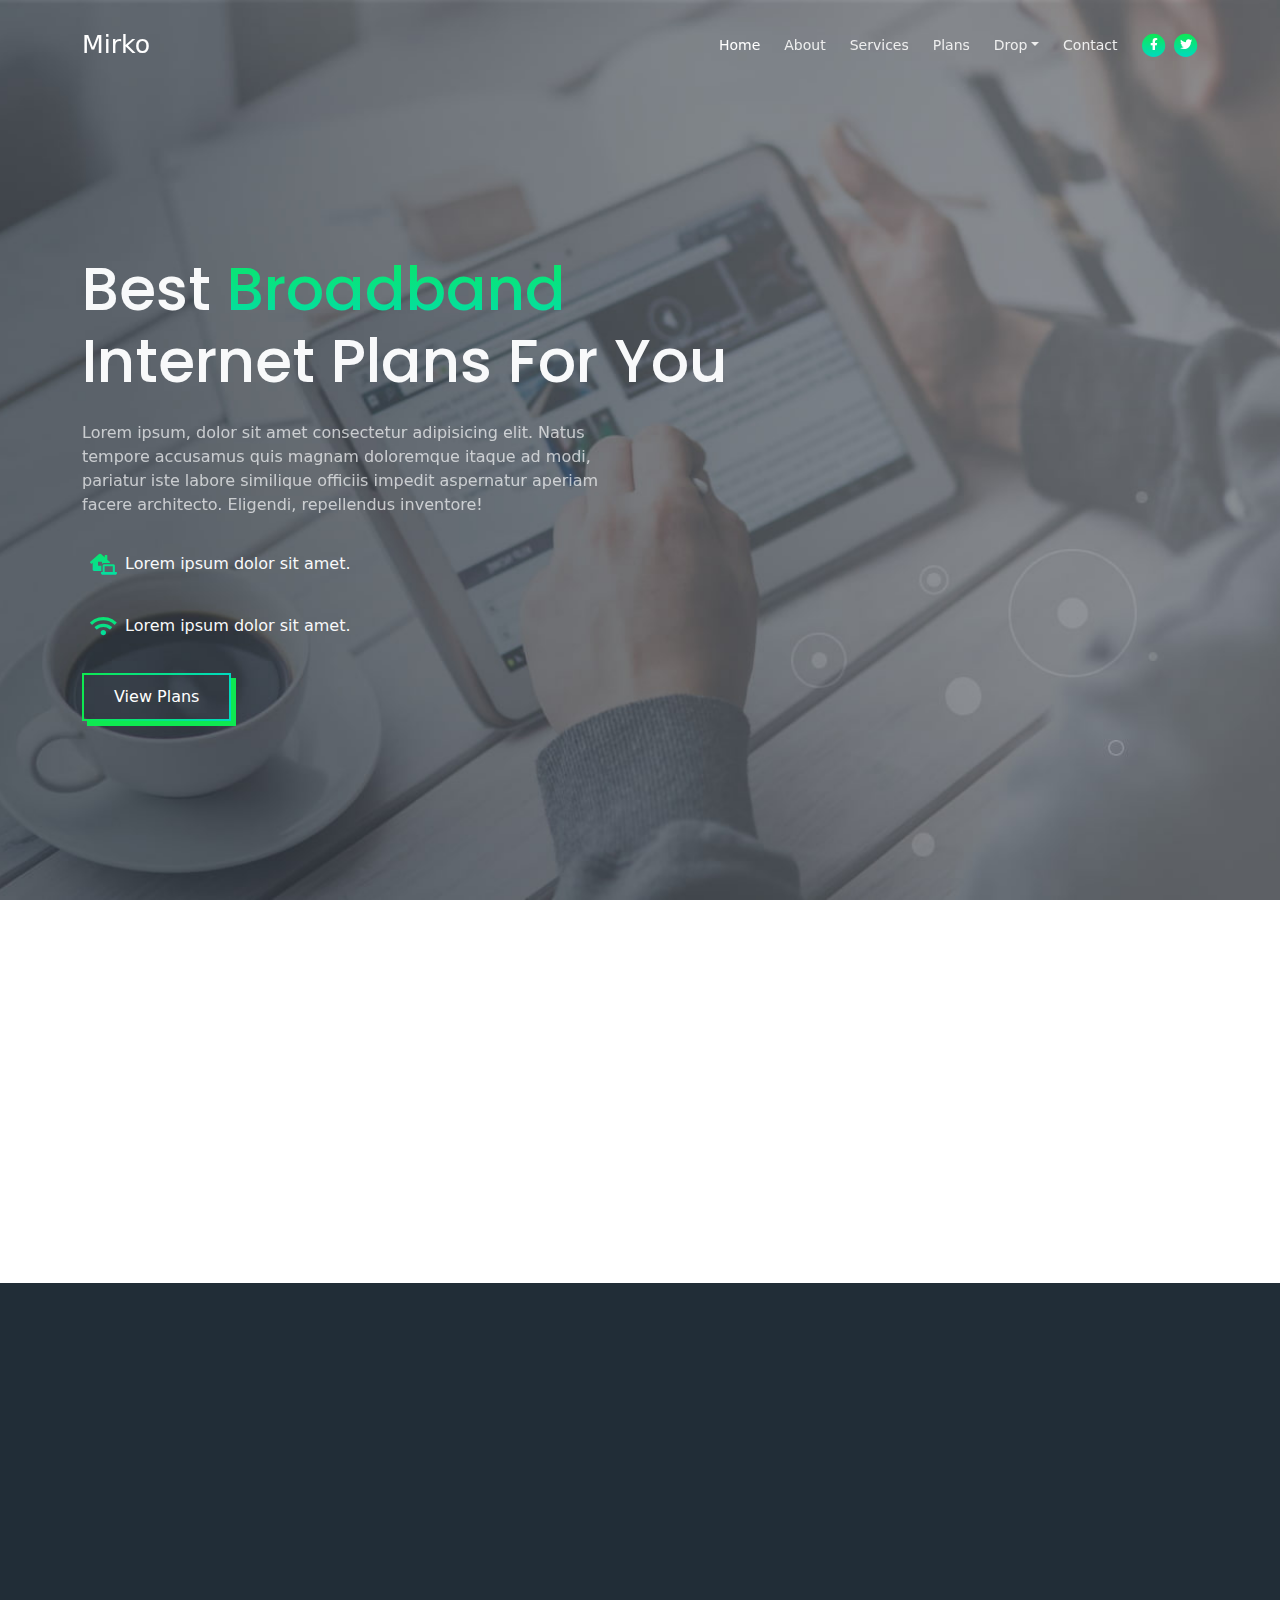
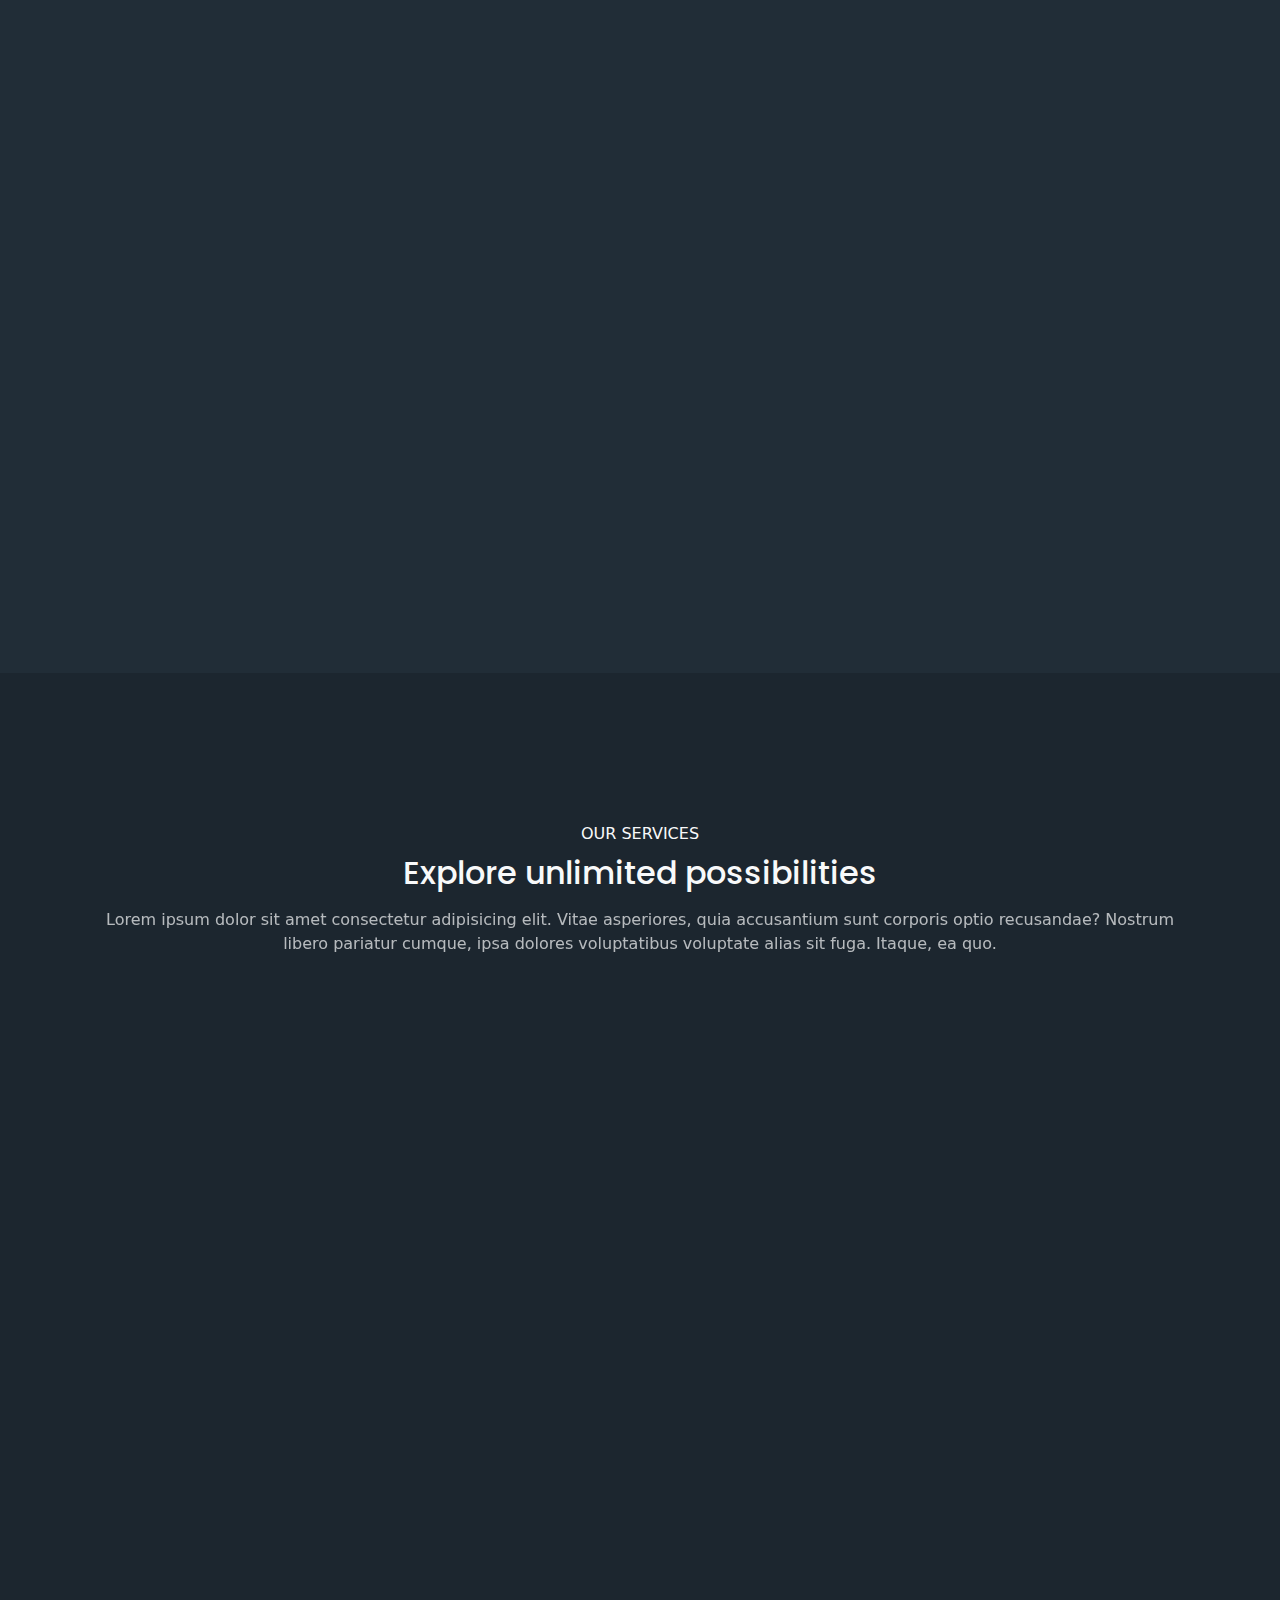
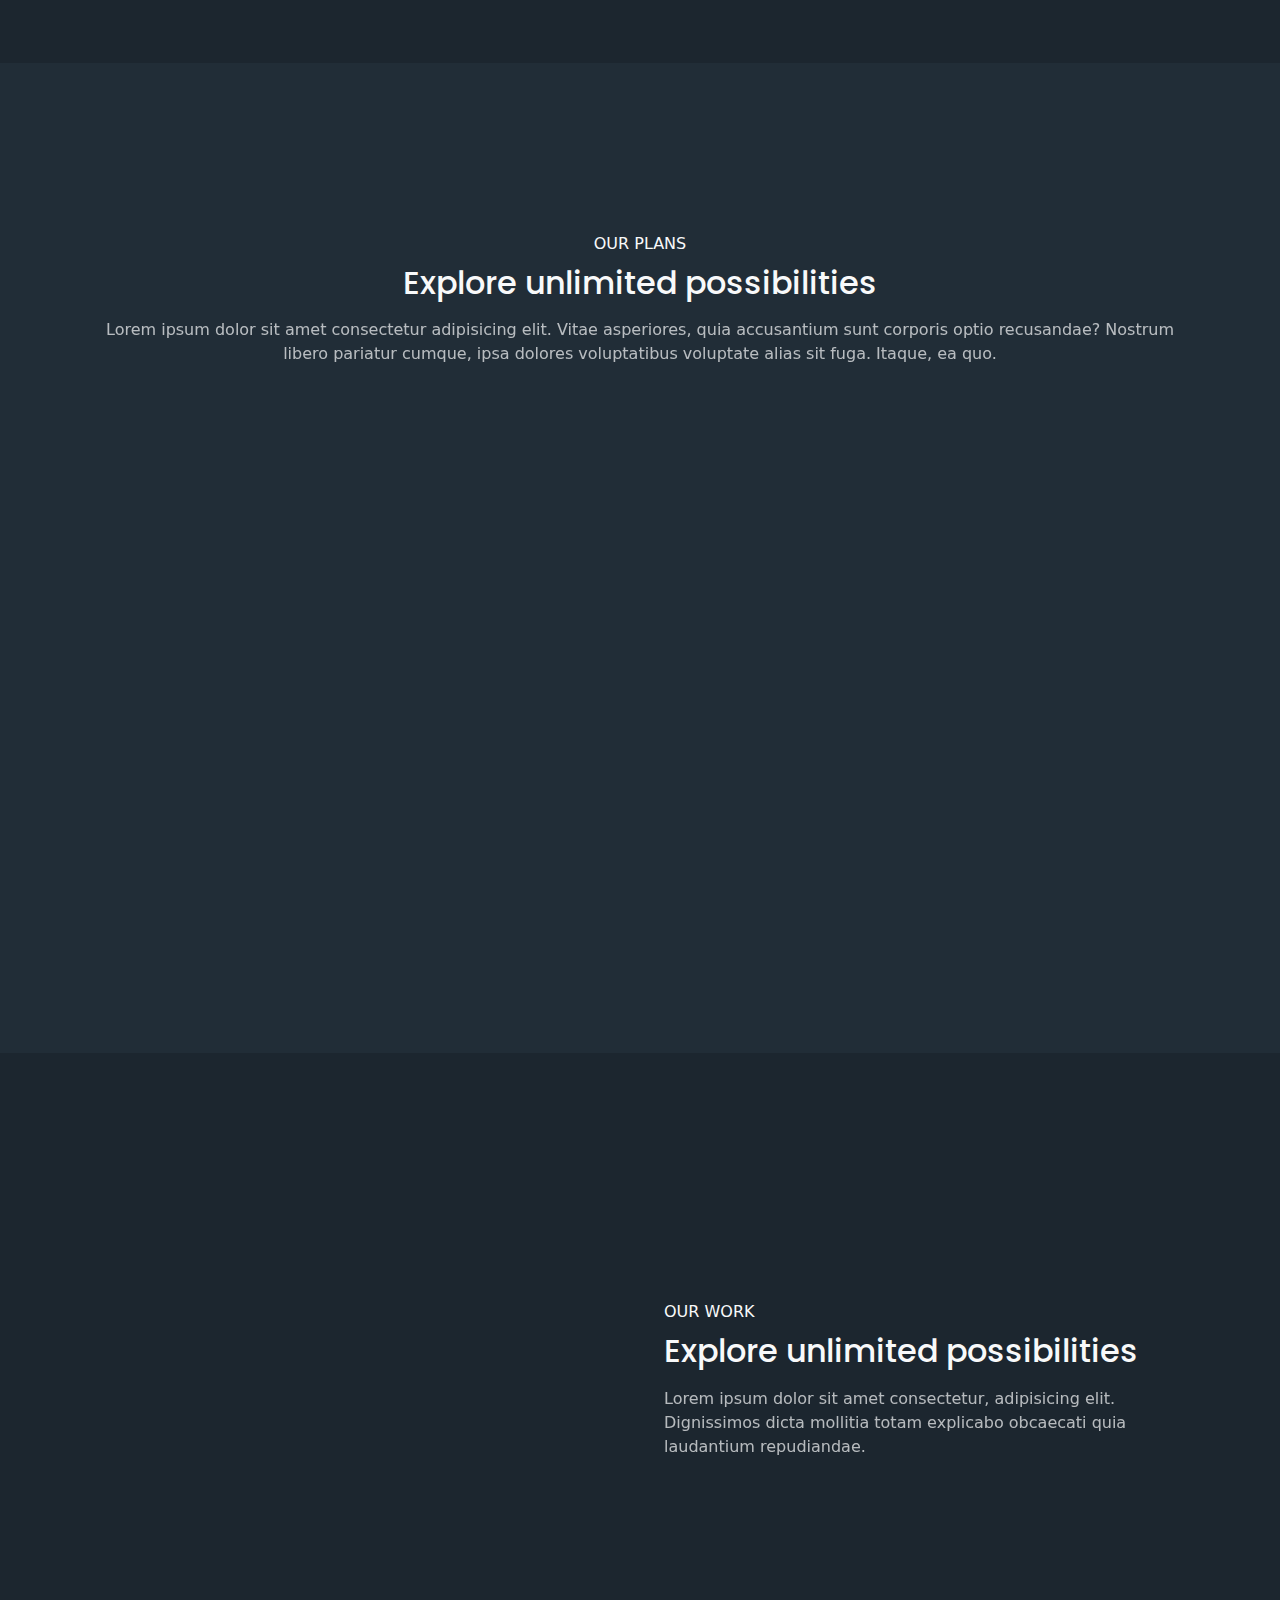
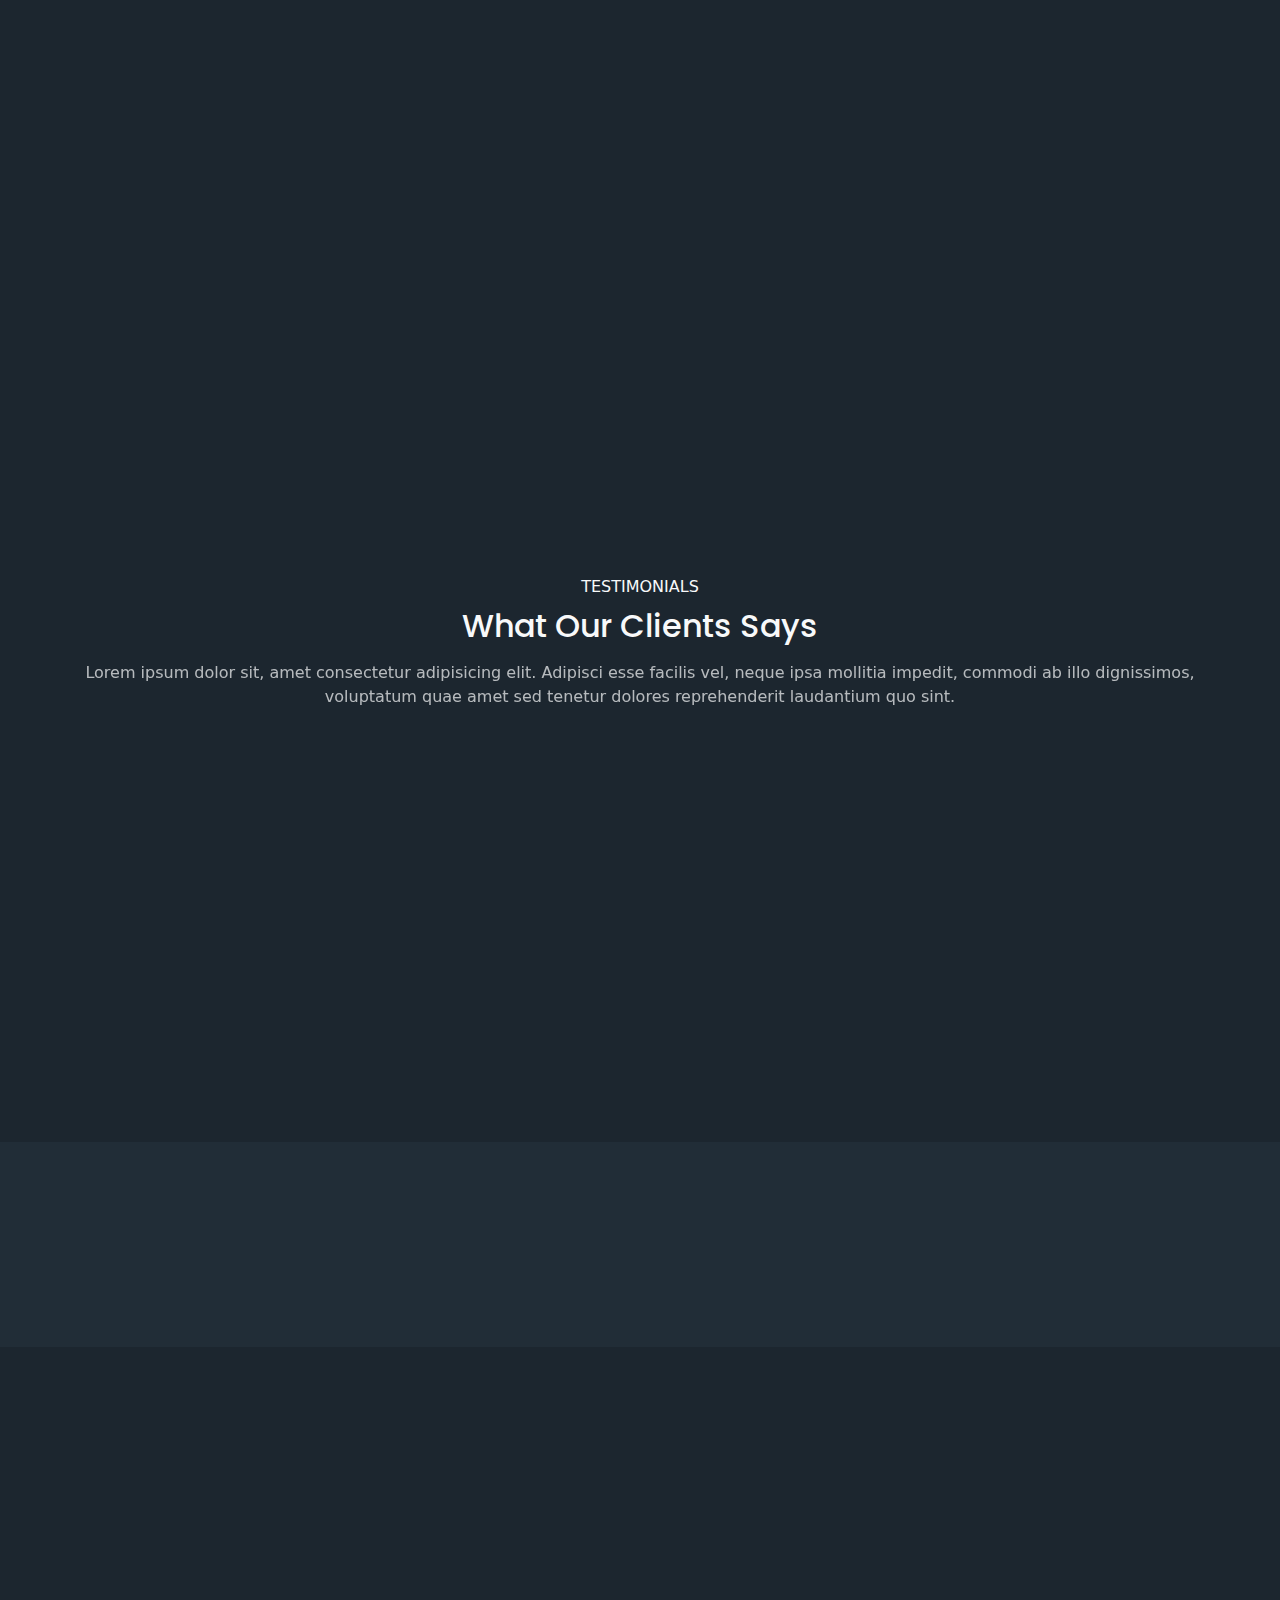
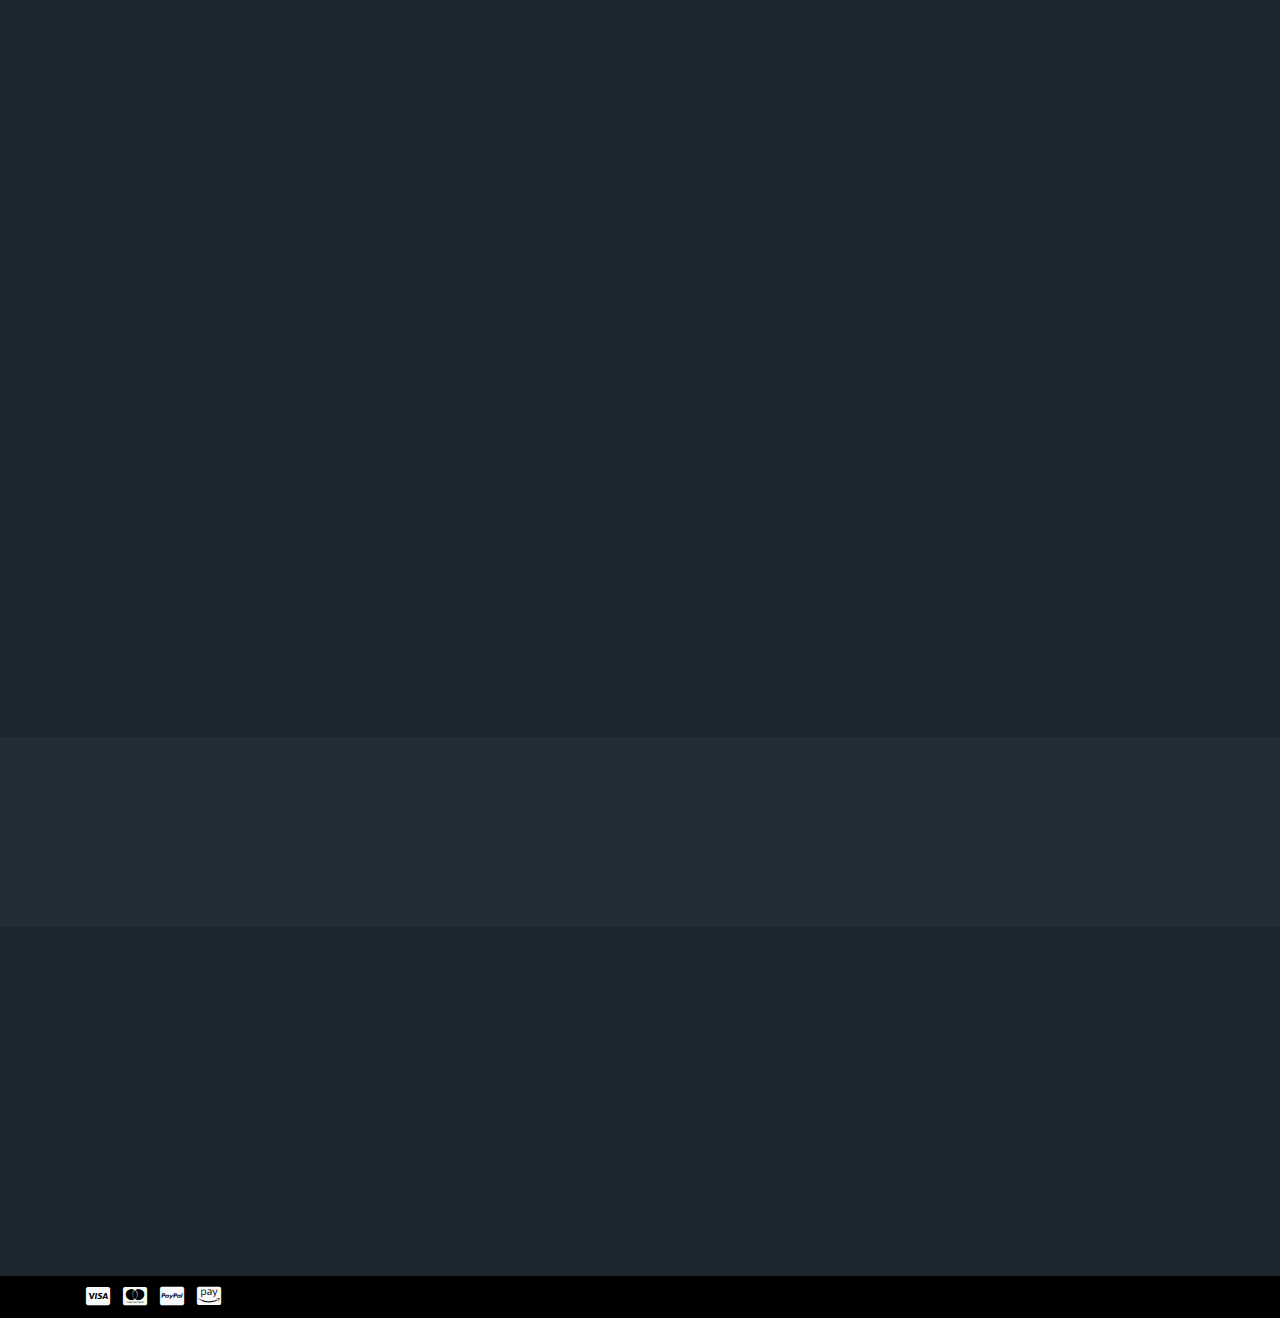
==== commit 2908938e: "Update index.html" ====
--- a/index.html
+++ b/index.html
@@ -654,10 +654,10 @@
     <!-- Bottom -->
     <div class="bottom py-2 text-light" >
         <div class="container d-flex justify-content-between">
-            <div>
-                <p>Copyright © Your name</p><br>
-                <p>Distributed by: <a href="https://themewagon.com/">Themewagon</a></p>
-            </div>
+<!--             <div> -->
+<!--                 <p>Copyright © Your name</p><br> -->
+<!--                 <p>Distributed by: <a href="https://themewagon.com/">Themewagon</a></p> -->
+<!--             </div> -->
             <div>
                 <i class="fab fa-cc-visa fa-lg p-1"></i>
                 <i class="fab fa-cc-mastercard fa-lg p-1"></i>
@@ -682,4 +682,4 @@
     <script src="./js/aos.js"></script><!-- AOS on Animation Scroll -->
     <script src="./js/script.js"></script>  <!-- Custom scripts -->
 </body>
-</html>+</html>
